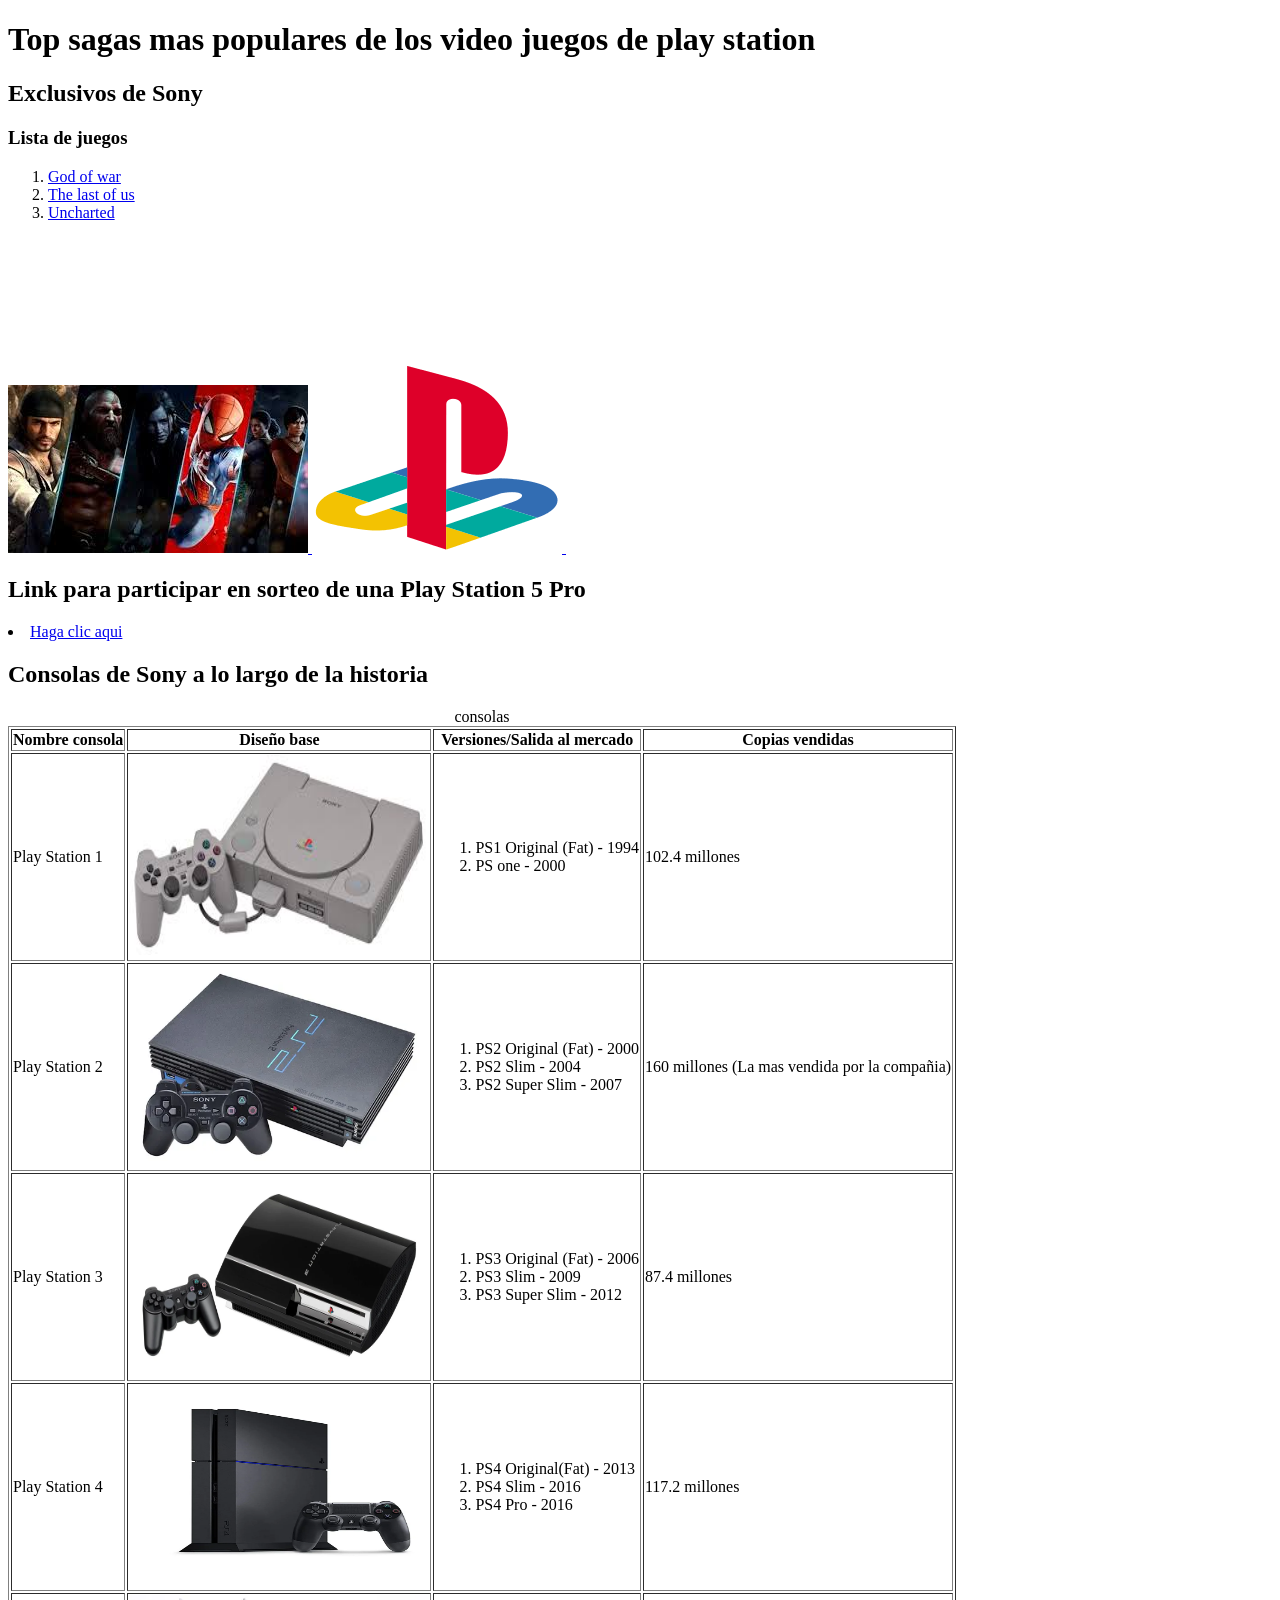
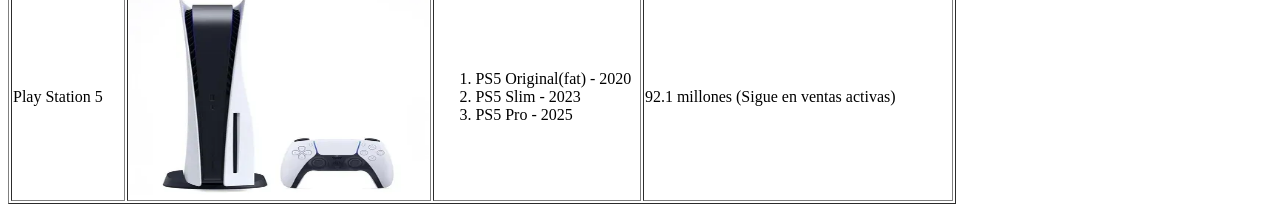
==== index.html @ 4f153122 "primer version - playstation" ====
<!DOCTYPE html>
<html lang="en">

<head>
    <meta charset="UTF-8">
    <meta name="viewport" content="width=device-width, initial-scale=10">
    <title>primer clase</title>
</head>

<body>


    <h1>Top sagas mas populares de los video juegos de play station</h1>

    <h2>Exclusivos de Sony</h2>

    <h3>Lista de juegos</h3>

    <nav>

        <ol>
            <li><a href="godofwar.html">God of war</a></li>
            <li><a href="thelastofus.html">The last of us</a></li>
            <li><a href="uncharted.html">Uncharted</a></li>

        </ol>

    </nav>
    <a href="https://www.playstation.com/es-co/ps5/games/">
        <img src="imagenes/images (2).jpeg">
        <img src="imagenes/images.png">
    </a>
    <iframe width="560" height="315" src="https://www.youtube.com/embed/kVbhtg-lQFU?si=friSl7EiRkrlYuns"
        title="YouTube video player" frameborder="0"
        allow="accelerometer; autoplay; clipboard-write; encrypted-media; gyroscope; picture-in-picture; web-share"
        referrerpolicy="strict-origin-when-cross-origin" allowfullscreen></iframe>

        <h2>Link para participar en sorteo de una Play Station 5 Pro</h2>
        <nav>
        
            <li><a href="sorteops.html">Haga clic aqui</a></li>

        </nav>

    <h2>Consolas de Sony a lo largo de la historia</h2>
    <table border>
    

        <caption>consolas</caption>
        <thead>
            <th>Nombre consola</th>
            <th>Diseño base</th>
            <th>Versiones/Salida al mercado</th>
            <th>Copias vendidas</th>
        </thead>
        <tbody>
            <tr>
                <td>Play Station 1</td>
                <td><img src="imagenes/play 1 imagen.jpeg" width="300" height="200" alt=""></td>
                <td>
                    <ol>
                        <li>PS1 Original (Fat) - 1994</li>
                        <li>PS one - 2000</li>

                    </ol>
                </td>
                <td>102.4 millones</td>
                

            </tr>
            <tr>
                <td>Play Station 2</td>
                <td><img src="imagenes/play station 2 imagen.webp" width="300" height="200" alt=""></td>
                <td>
                    <ol>
                        
                        <li>PS2 Original (Fat) - 2000</li>
                        <li>PS2 Slim - 2004</li>
                        <li>PS2 Super Slim - 2007</li>

                    </ol>
                </td>
                <td>160 millones (La mas vendida por la compañia)</td>
            </tr>
            <tr>
                <td>Play Station 3</td>
                <td><img src="imagenes/play station 3 imagen.webp" width="300" height="200" alt=""></td>
                <td>
                    <ol>
                        <li>PS3 Original (Fat) - 2006</li>
                        <li>PS3 Slim - 2009</li>
                        <li>PS3 Super Slim - 2012</li>

                    </ol>
                </td>
                <td>87.4 millones</td>
            </tr>
            <tr>
                <td>Play Station 4</td>
                <td><img src="imagenes/play station 4 imagen.webp" width="300" height="200" alt=""></td>
                <td>
                    <ol>
                        <li>PS4 Original(Fat) - 2013</li>
                        <li>PS4 Slim - 2016</li>
                        <li>PS4 Pro - 2016</li>

                    </ol>
                </td>
                <td>117.2 millones</td>
            </tr>
            <tr>
                <td>Play Station 5</td>
                <td><img src="imagenes/play station 5 imagen.webp" width="300" height="200" alt=""></td>
                <td>
                    <ol>
                        <li>PS5 Original(fat) - 2020</li>
                        <li>PS5 Slim - 2023</li>
                        <li>PS5 Pro - 2025</li>

                    </ol>
                </td>
                <td>92.1 millones (Sigue en ventas activas)</td>
            </tr>
        </tbody>



    </table>
</body>

</html>
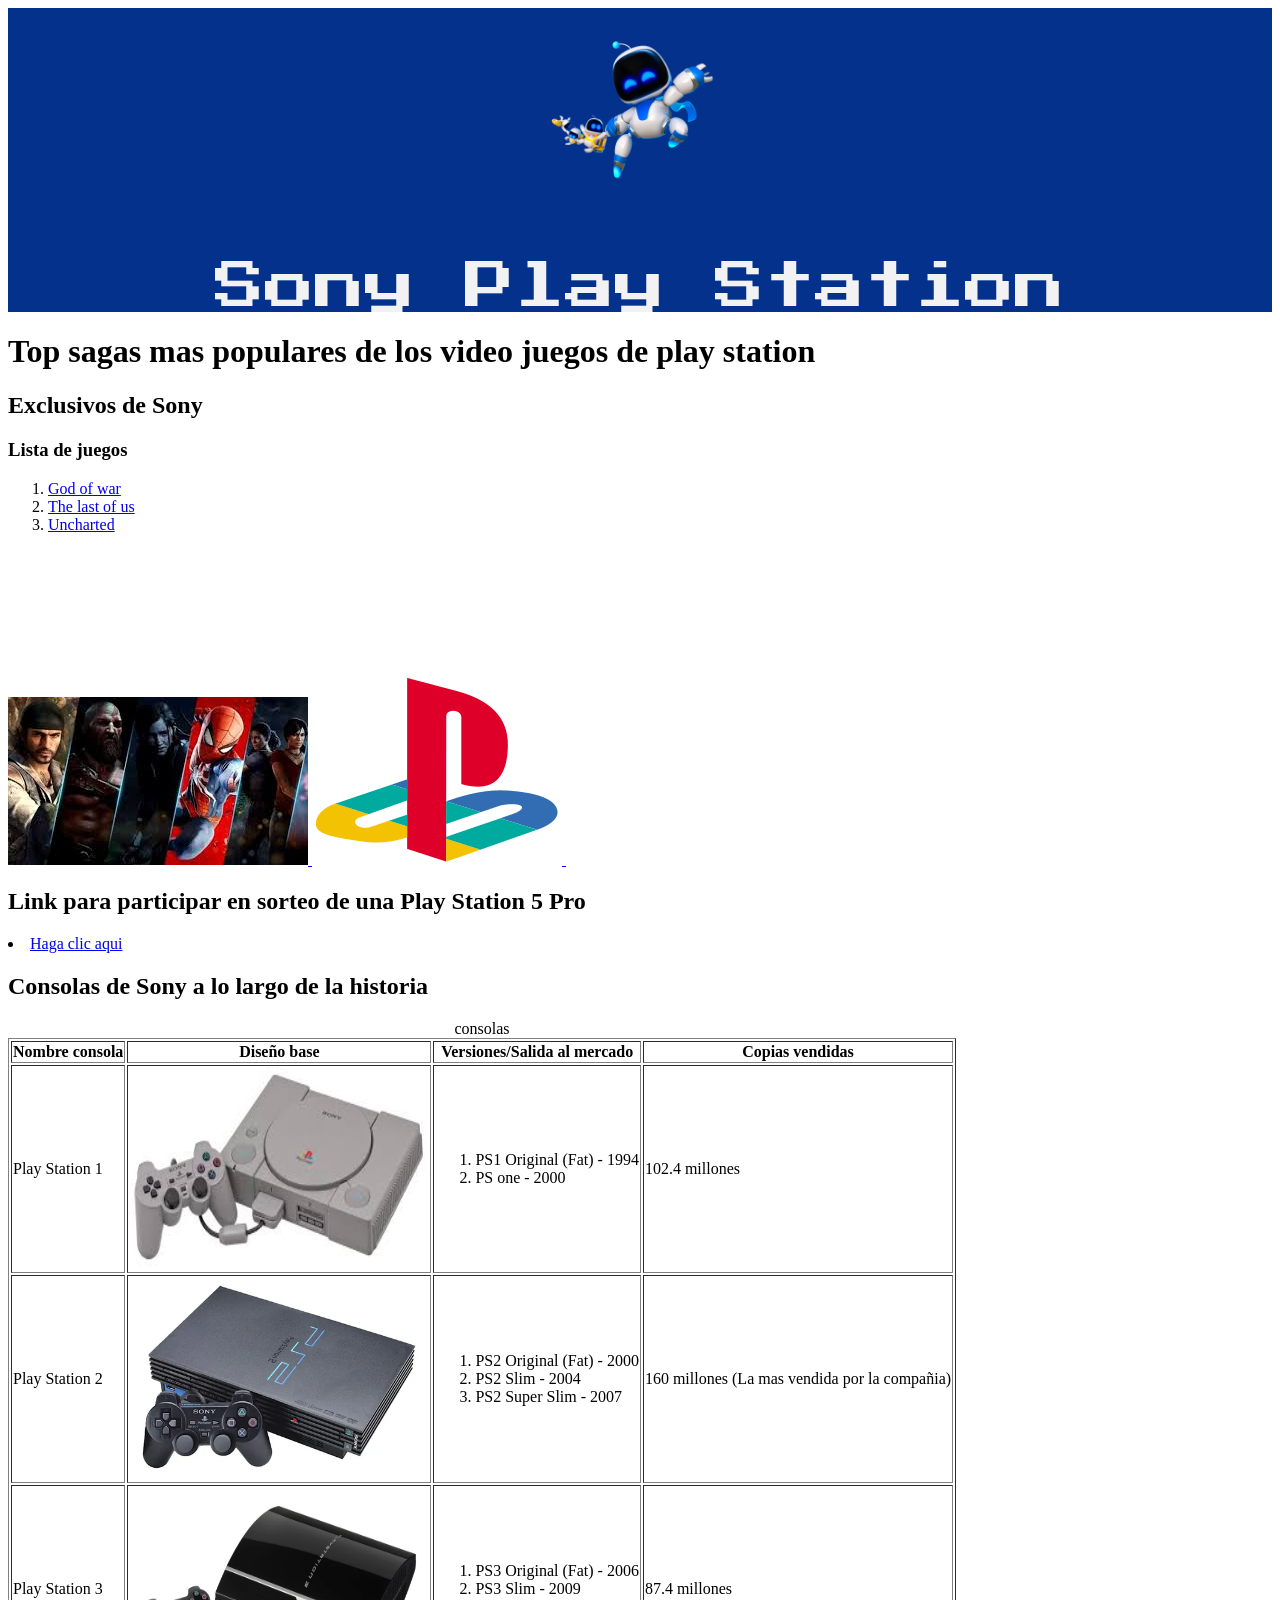
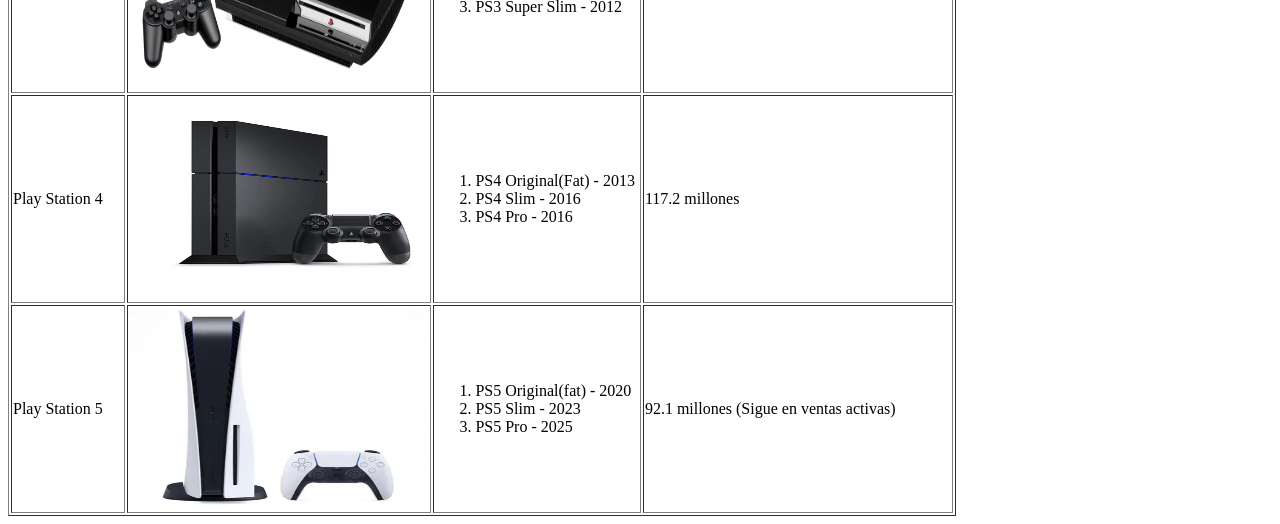
==== commit e3026cfe: "estilo centrado logo" ====
--- a/index.html
+++ b/index.html
@@ -4,11 +4,27 @@
 <head>
     <meta charset="UTF-8">
     <meta name="viewport" content="width=device-width, initial-scale=10">
+    <link rel="stylesheet" href="estilosDark.css">
+    <link rel="preconnect" href="https://fonts.googleapis.com">
+    <link rel="preconnect" href="https://fonts.gstatic.com" crossorigin>
+    <link href="https://fonts.googleapis.com/css2?family=Press+Start+2P&display=swap" rel="stylesheet">
     <title>primer clase</title>
 </head>
 
 <body>
+<section id="cabeza">
 
+        <div id="cajaLogo">
+            <center>
+            <img src="imagenes/Astro_Bot_PS5_render_character.webp" id="fotologo">
+            </center>
+        </div>
+
+        <div id="textoLogo" class="press-start-2p-regular">
+           Sony Play Station
+        </div>
+
+    </section>
 
     <h1>Top sagas mas populares de los video juegos de play station</h1>
 
--- a/estilosDark.css
+++ b/estilosDark.css
@@ -0,0 +1,23 @@
+#fotologo 
+{
+    width: 250px;
+    height: 250px;
+}
+#cajaLogo
+{
+    width: 100%;
+    background-color:#03318C;
+}
+#textoLogo
+{
+    text-align: center;
+    background-color: #03318C;
+    color:#F2F2F2;
+    font-size: 50px;
+}
+.press-start-2p-regular {
+  font-family: "Press Start 2P", system-ui;
+  font-weight: 400;
+  font-style: normal;
+}
+
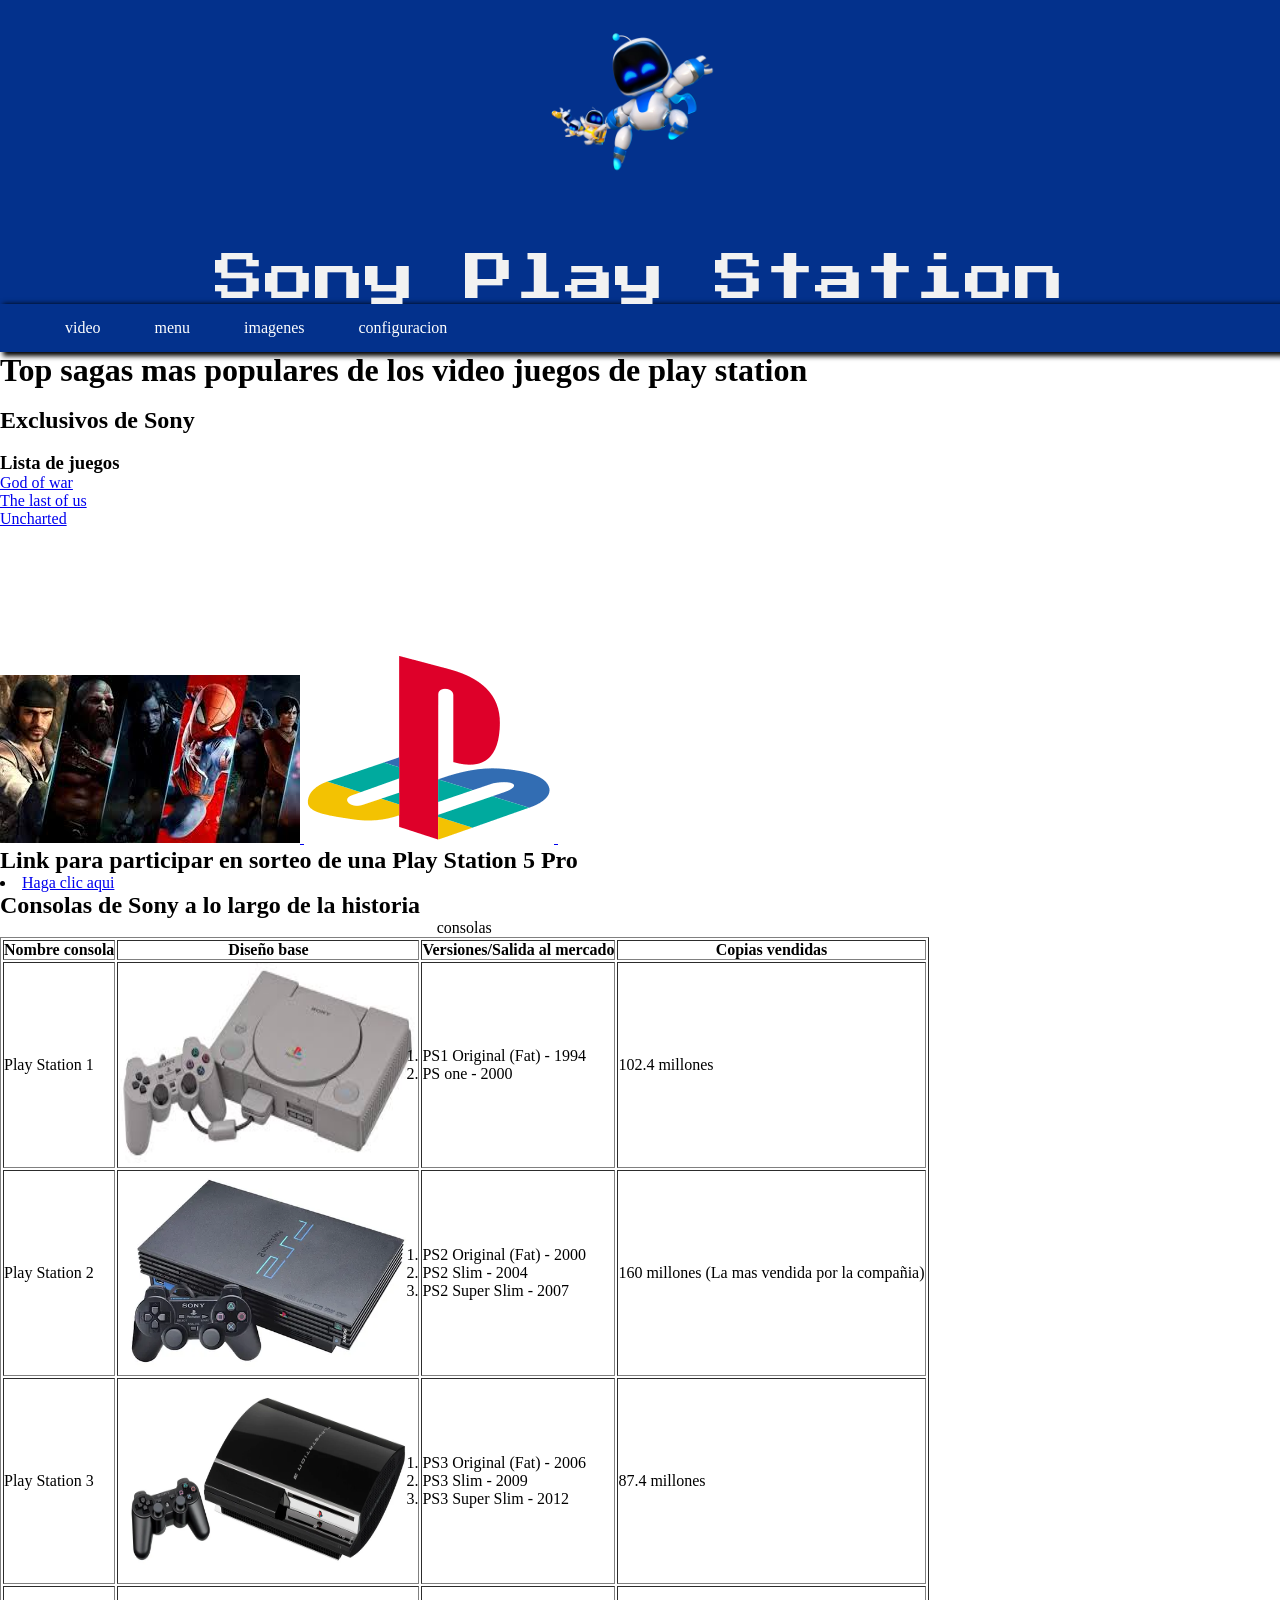
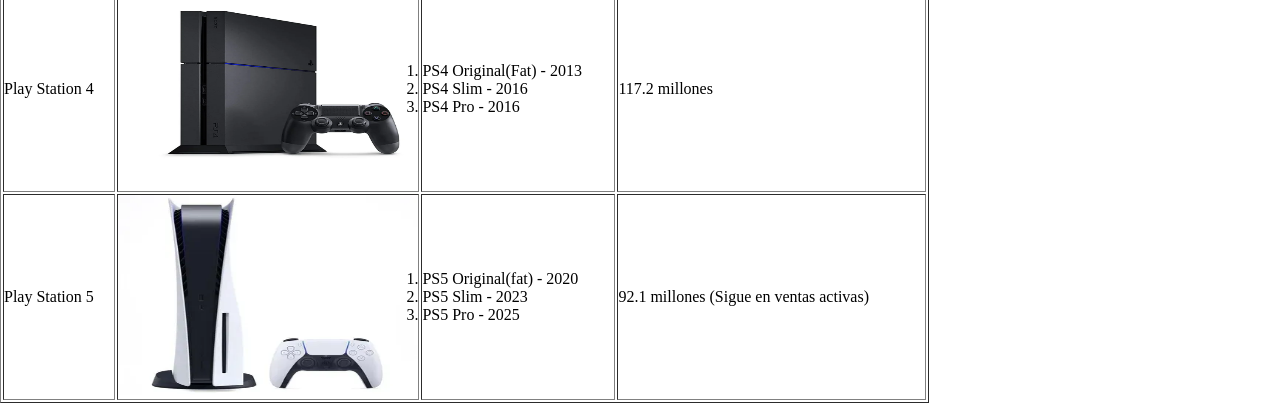
==== commit 9b80c95a: "menu principal NAV" ====
--- a/index.html
+++ b/index.html
@@ -5,6 +5,7 @@
     <meta charset="UTF-8">
     <meta name="viewport" content="width=device-width, initial-scale=10">
     <link rel="stylesheet" href="estilosDark.css">
+    <link rel="stylesheet" href="estilospropios.css">
     <link rel="preconnect" href="https://fonts.googleapis.com">
     <link rel="preconnect" href="https://fonts.gstatic.com" crossorigin>
     <link href="https://fonts.googleapis.com/css2?family=Press+Start+2P&display=swap" rel="stylesheet">
@@ -12,35 +13,42 @@
 </head>
 
 <body>
-<section id="cabeza">
+    <section id="cabeza">
 
         <div id="cajaLogo">
             <center>
-            <img src="imagenes/Astro_Bot_PS5_render_character.webp" id="fotologo">
+                <img src="imagenes/Astro_Bot_PS5_render_character.webp" id="fotologo">
             </center>
         </div>
 
         <div id="textoLogo" class="press-start-2p-regular">
-           Sony Play Station
+            Sony Play Station
         </div>
 
     </section>
+    <nav id="menu">
+        <ul>
+            <li><a href=>video</a></li>
+            <li><a href=>menu</a></li>
+            <li><a href=>imagenes</a></li>
+            <li><a href=>configuracion</a></li>
+        </ul>
+    </nav>
 
     <h1>Top sagas mas populares de los video juegos de play station</h1>
-
+<br>
     <h2>Exclusivos de Sony</h2>
-
+<br>
     <h3>Lista de juegos</h3>
 
     <nav>
-
         <ol>
-            <li><a href="godofwar.html">God of war</a></li>
-            <li><a href="thelastofus.html">The last of us</a></li>
-            <li><a href="uncharted.html">Uncharted</a></li>
-
+            <ul>
+                <li><a href="godofwar.html">God of war</a></li>
+                <li><a href="thelastofus.html">The last of us</a></li>
+                <li><a href="uncharted.html">Uncharted</a></li>
+            </ul>
         </ol>
-
     </nav>
     <a href="https://www.playstation.com/es-co/ps5/games/">
         <img src="imagenes/images (2).jpeg">
@@ -51,16 +59,16 @@
         allow="accelerometer; autoplay; clipboard-write; encrypted-media; gyroscope; picture-in-picture; web-share"
         referrerpolicy="strict-origin-when-cross-origin" allowfullscreen></iframe>
 
-        <h2>Link para participar en sorteo de una Play Station 5 Pro</h2>
-        <nav>
-        
-            <li><a href="sorteops.html">Haga clic aqui</a></li>
+    <h2>Link para participar en sorteo de una Play Station 5 Pro</h2>
+    <nav>
 
-        </nav>
+        <li><a href="sorteops.html">Haga clic aqui</a></li>
+
+    </nav>
 
     <h2>Consolas de Sony a lo largo de la historia</h2>
     <table border>
-    
+
 
         <caption>consolas</caption>
         <thead>
@@ -81,7 +89,7 @@
                     </ol>
                 </td>
                 <td>102.4 millones</td>
-                
+
 
             </tr>
             <tr>
@@ -89,7 +97,7 @@
                 <td><img src="imagenes/play station 2 imagen.webp" width="300" height="200" alt=""></td>
                 <td>
                     <ol>
-                        
+
                         <li>PS2 Original (Fat) - 2000</li>
                         <li>PS2 Slim - 2004</li>
                         <li>PS2 Super Slim - 2007</li>
--- a/estilosDark.css
+++ b/estilosDark.css
@@ -1,3 +1,7 @@
+*{
+    padding: 0;
+    margin: 0;
+}
 #fotologo 
 {
     width: 250px;
--- a/estilospropios.css
+++ b/estilospropios.css
@@ -0,0 +1,17 @@
+#menu
+{
+    background-color: #03318C;
+    padding: 15px;
+    box-shadow: 5px 2px 5px 2px black;
+}
+#menu li
+{
+    list-style: none;
+    display: inline-block;
+    font: bold 20px;
+    padding-left: 50px;
+}
+#menu a{
+    text-decoration: none;
+    color:white
+}
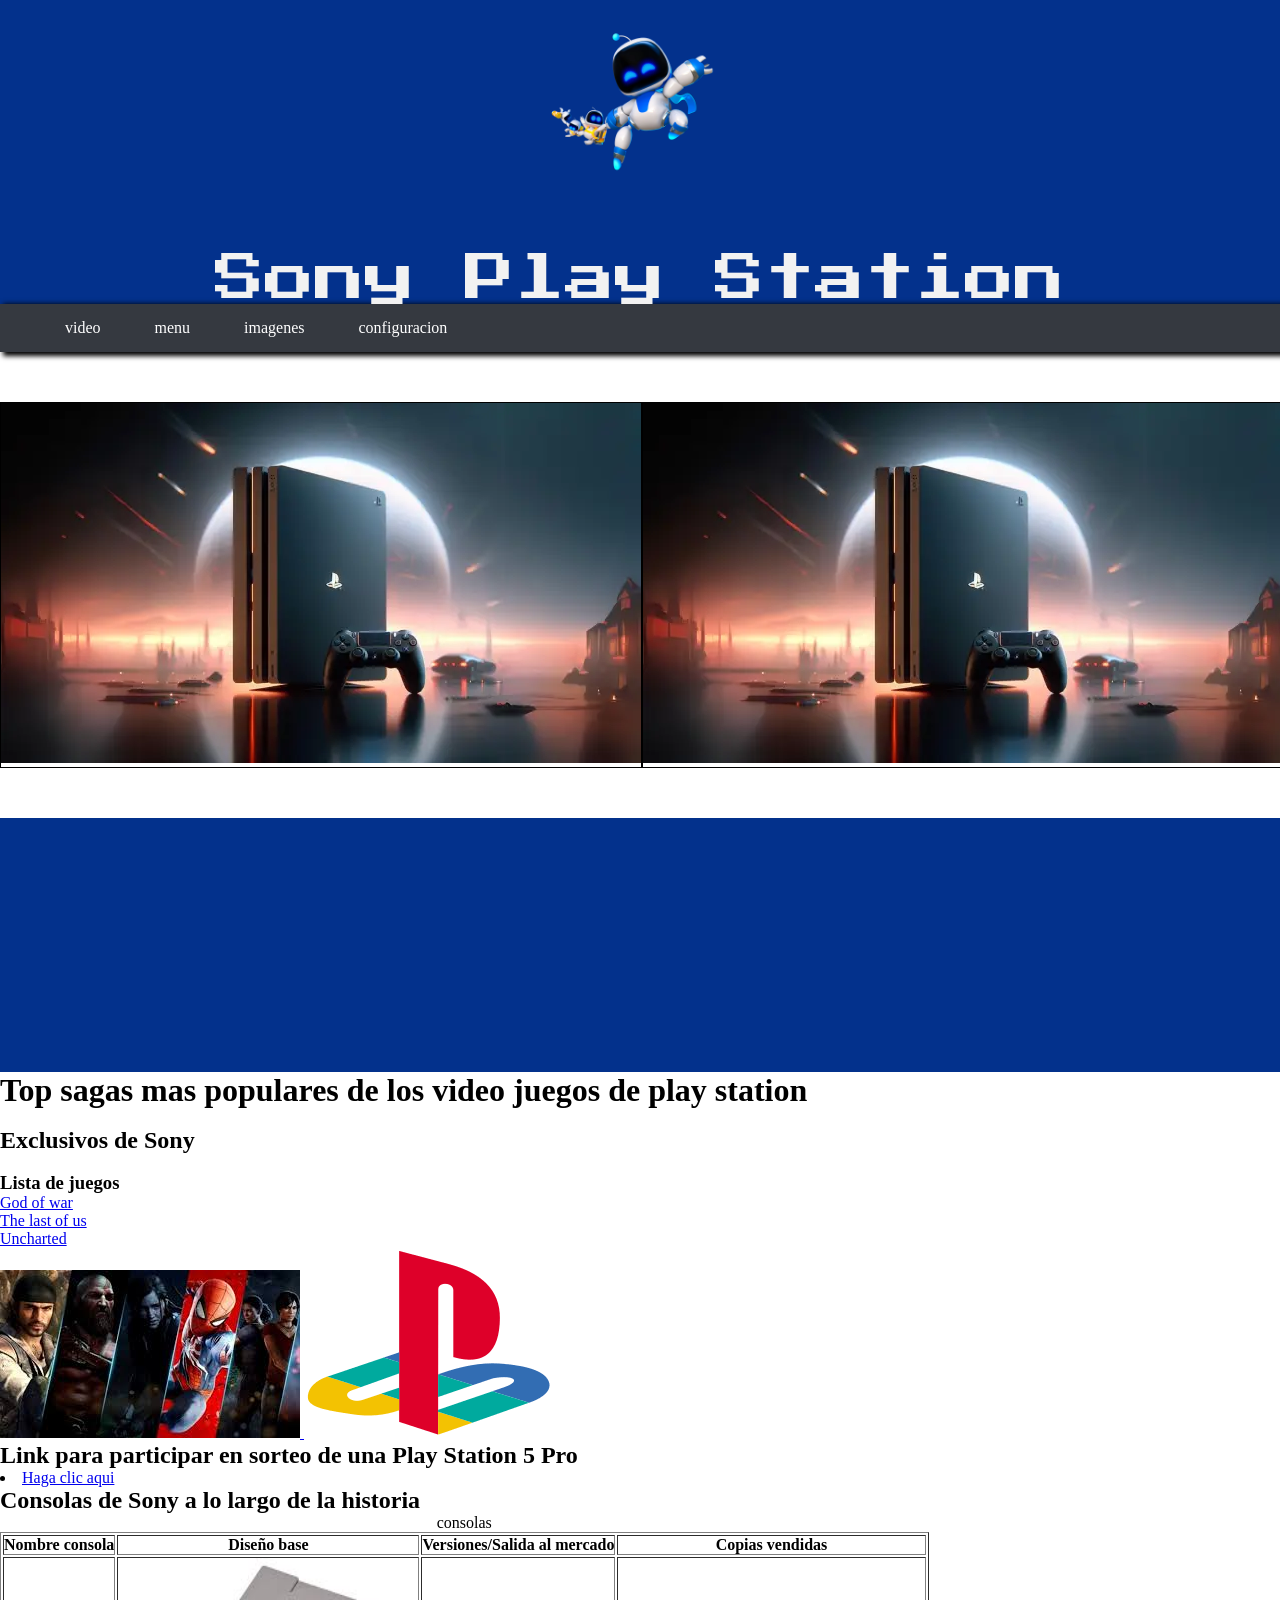
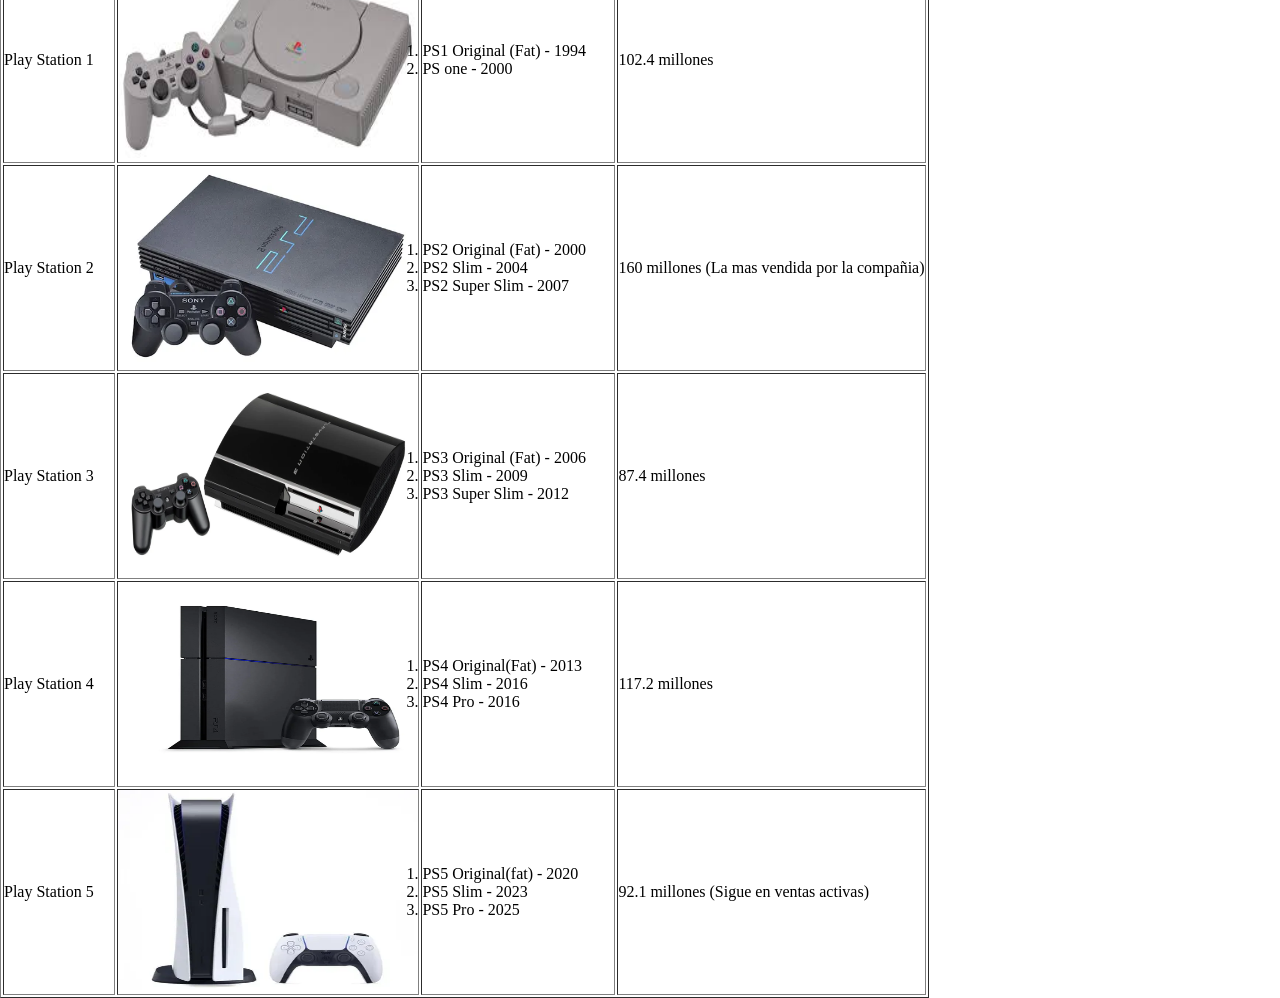
==== commit 281dbf2c: "clase 4 de mayo" ====
--- a/index.html
+++ b/index.html
@@ -13,7 +13,7 @@
 </head>
 
 <body>
-    <section id="cabeza">
+    <section id="header">
 
         <div id="cajaLogo">
             <center>
@@ -25,20 +25,58 @@
             Sony Play Station
         </div>
 
-    </section>
-    <nav id="menu">
-        <ul>
+    
+        <nav id="menu">
+            <ul>
             <li><a href=>video</a></li>
             <li><a href=>menu</a></li>
             <li><a href=>imagenes</a></li>
             <li><a href=>configuracion</a></li>
-        </ul>
-    </nav>
+            </ul>
+        </nav>
+    </section>
 
+    <section id="main">
+
+        <div id="servicios">
+            <div id="image1-serv">
+
+                <img src="imagenes/ps4-pro-frente.webp" alt="">
+
+            </div>
+        
+        
+            <div id="image2-serv">
+
+                <img src="imagenes/ps4-pro-frente.webp" alt="">
+
+            </div>
+
+
+            <div id="image3-serv">
+
+                <img src="imagenes/ps4-pro-frente.webp" alt="">
+
+            </div>
+        </div>
+        <div id="contenidoPpal">
+
+            <div id=video>
+
+                <video src="video/PlayStation 5 Pro Console - Reveal Trailer.mp4"></video>
+
+            </div>
+            <div id="texto">
+
+            </div>
+
+        </div>
+
+    </section>
     <h1>Top sagas mas populares de los video juegos de play station</h1>
-<br>
+    <br>
     <h2>Exclusivos de Sony</h2>
-<br>
+    <br>
     <h3>Lista de juegos</h3>
 
     <nav>
@@ -54,10 +92,7 @@
         <img src="imagenes/images (2).jpeg">
         <img src="imagenes/images.png">
     </a>
-    <iframe width="560" height="315" src="https://www.youtube.com/embed/kVbhtg-lQFU?si=friSl7EiRkrlYuns"
-        title="YouTube video player" frameborder="0"
-        allow="accelerometer; autoplay; clipboard-write; encrypted-media; gyroscope; picture-in-picture; web-share"
-        referrerpolicy="strict-origin-when-cross-origin" allowfullscreen></iframe>
+    
 
     <h2>Link para participar en sorteo de una Play Station 5 Pro</h2>
     <nav>
--- a/estilospropios.css
+++ b/estilospropios.css
@@ -1,6 +1,6 @@
 #menu
 {
-    background-color: #03318C;
+    background-color: #353940;
     padding: 15px;
     box-shadow: 5px 2px 5px 2px black;
 }
@@ -14,4 +14,48 @@
 #menu a{
     text-decoration: none;
     color:white
+}
+#servicios
+{
+    margin-top: 50px;
+    display: flex;
+    justify-content: space-evenly;
+}
+
+#image1-serv
+{
+    border: 1px solid black;
+}
+#image2-serv
+{
+    border: 1px solid black;
+}#image3-serv
+{
+    border: 1px solid black;
+}
+.imgServ{
+    width: 100%;
+}
+#contenidoPpal
+{
+    display: flex;
+}
+#contenidoPpal
+{
+    display: flex;
+    justify-content: space-evenly;
+    margin-top: 50px;
+    background-color: #03318C;
+    padding: 50px;
+}
+#cajvideo{
+    width: 40%;
+}
+#textoPpal
+{
+    width: 40%;
+}
+#video{
+    width: 100%;
+    border-radius: 5px;
 }
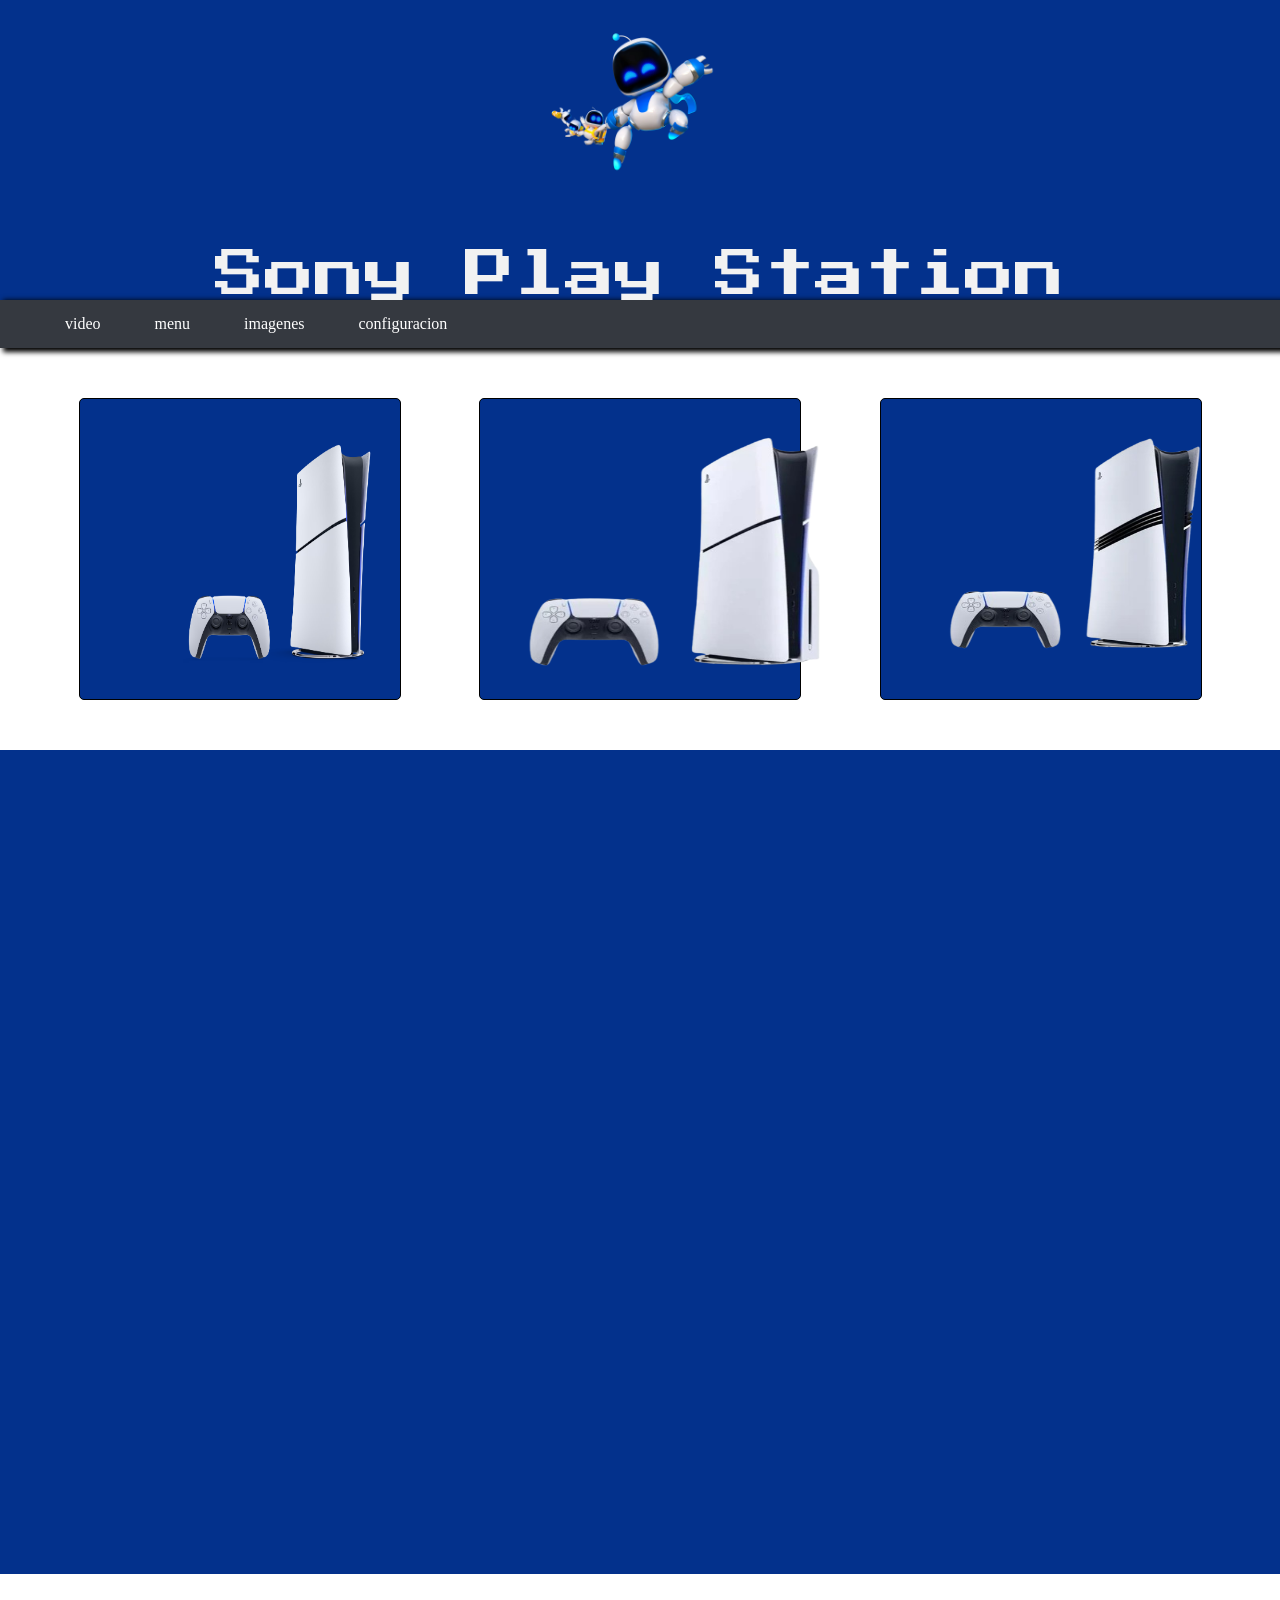
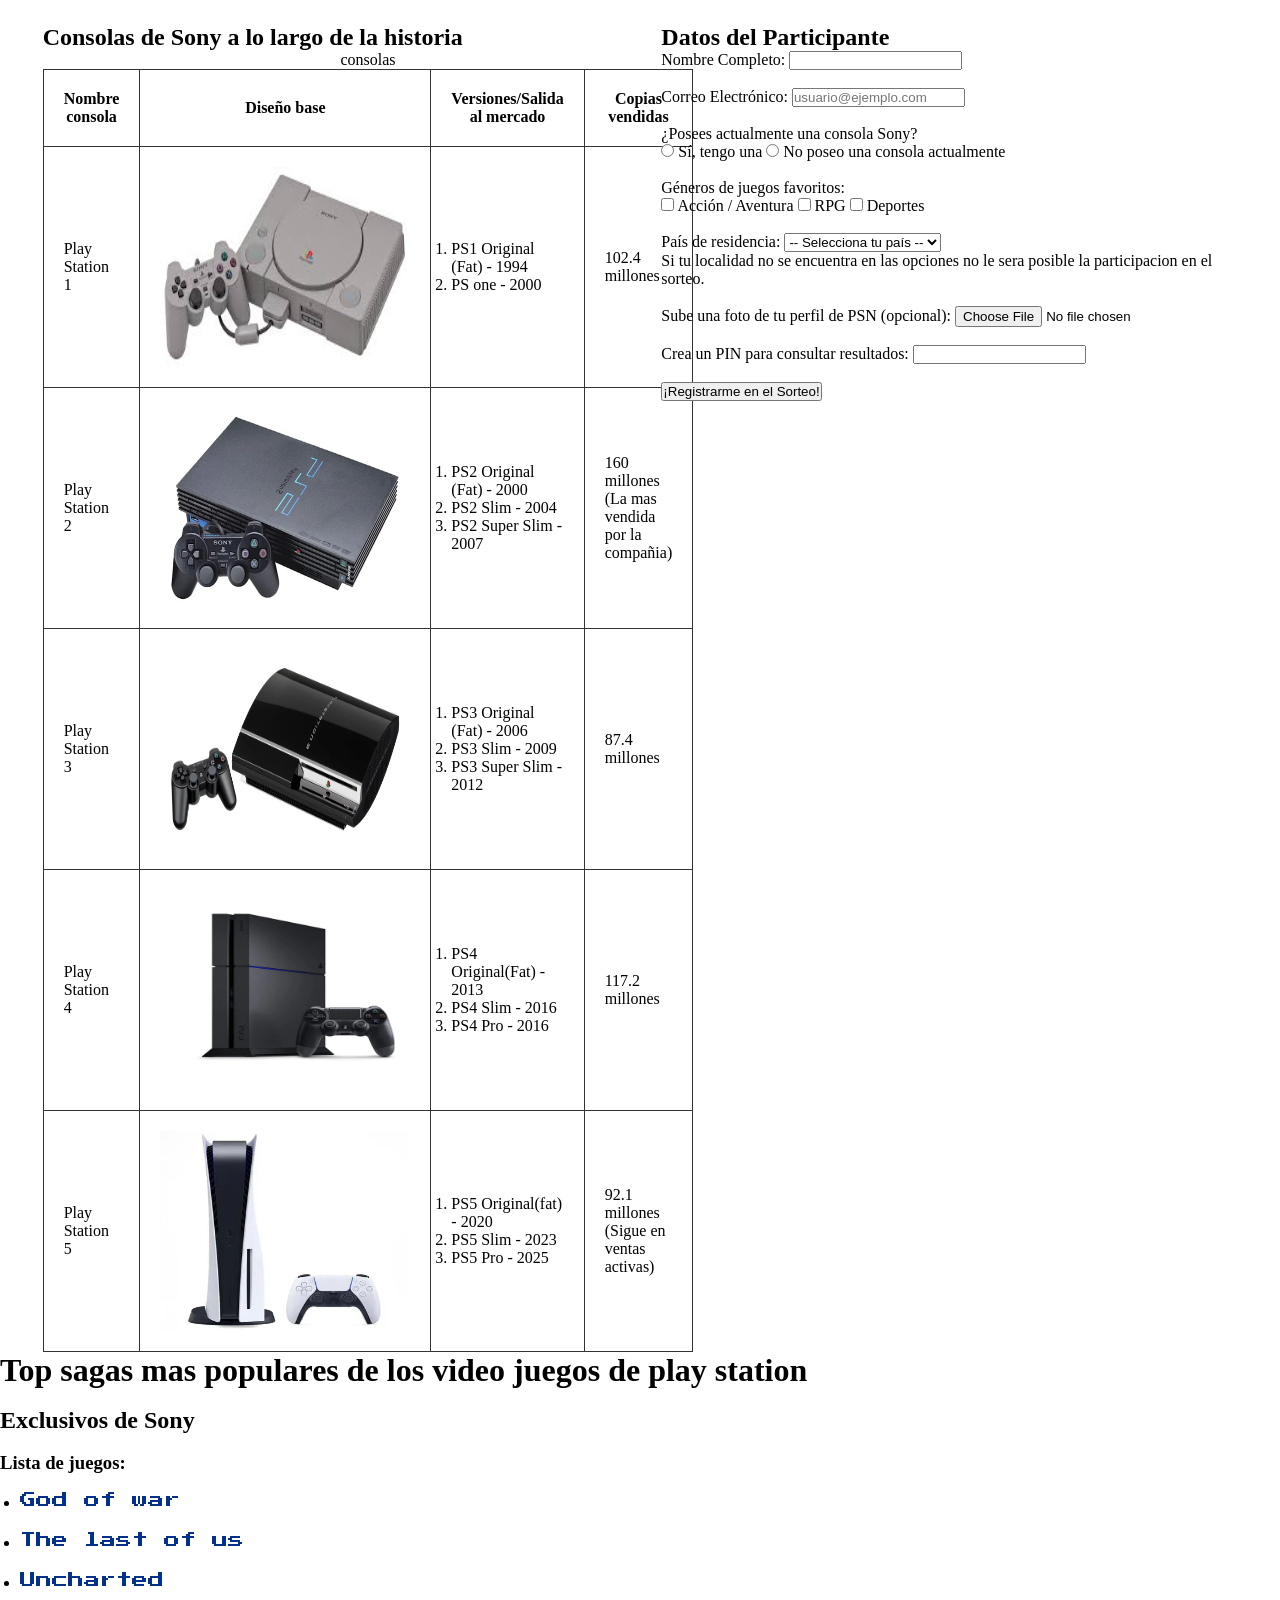
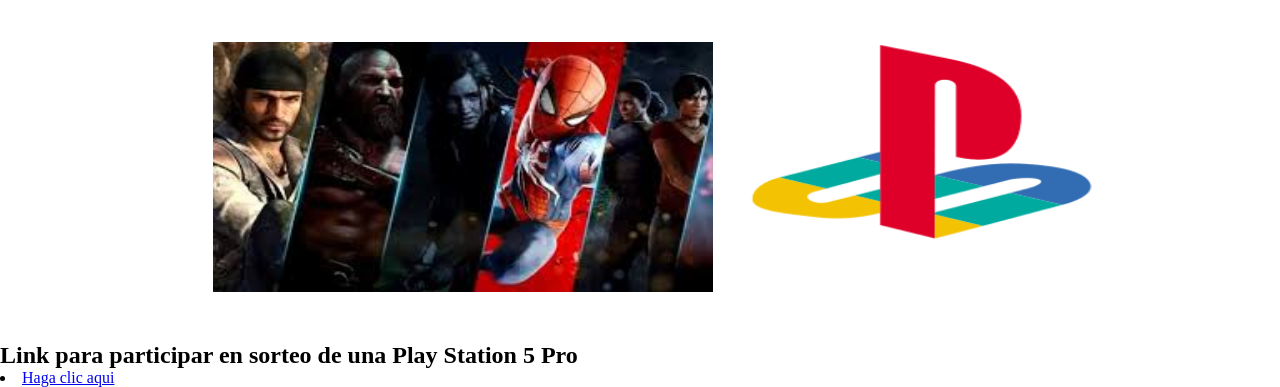
==== commit ee3d9802: "avance proyecto individual" ====
--- a/index.html
+++ b/index.html
@@ -25,13 +25,13 @@
             Sony Play Station
         </div>
 
-    
+
         <nav id="menu">
             <ul>
-            <li><a href=>video</a></li>
-            <li><a href=>menu</a></li>
-            <li><a href=>imagenes</a></li>
-            <li><a href=>configuracion</a></li>
+                <li><a href=>video</a></li>
+                <li><a href=>menu</a></li>
+                <li><a href=>imagenes</a></li>
+                <li><a href=>configuracion</a></li>
             </ul>
         </nav>
     </section>
@@ -41,58 +41,227 @@
         <div id="servicios">
             <div id="image1-serv">
 
-                <img src="imagenes/ps4-pro-frente.webp" alt="">
-
-            </div>
-        
-        
+                <img src="imagenes/ps5SlimDigital.avif" width="400" height="300" alt="">
+
+            </div>
+
+
             <div id="image2-serv">
 
-                <img src="imagenes/ps4-pro-frente.webp" alt="">
+                <img src="imagenes/ps5SlimDisco-removebg-preview.png" width="400" height="300" alt="">
 
             </div>
 
 
             <div id="image3-serv">
 
-                <img src="imagenes/ps4-pro-frente.webp" alt="">
+                <img src="imagenes/Ps5Pro-removebg-preview.png" width="400" height="300" alt="">
 
             </div>
         </div>
         <div id="contenidoPpal">
 
-            <div id=video>
-
-                <video src="video/PlayStation 5 Pro Console - Reveal Trailer.mp4"></video>
-
-            </div>
-            <div id="texto">
-
-            </div>
-
-        </div>
+            <div id=cajvideo>
+
+                <video src="video/YTDown_YouTube_PlayStation-5-Pro-Console-Reveal-Trailer_Media_6HaRMiTfvks_001_1080p.mp4"  width="1280" height="720"></video>
+
+            </div>
+            <div id="textoPpal">
+
+            </div>
+
+        </div>
+        <div id="registro">
+
+            <div id="tabla">
+                <h2>Consolas de Sony a lo largo de la historia</h2>
+                <table border>
+
+                    <style>
+                        table {
+                            border-collapse: collapse;
+                            width: 100%;
+                        }
+
+                        th,
+                        td {
+                            border: 1px solid #333;
+                            padding: 20px;
+                            vertical-align: middle;
+                        }
+
+                        img {
+                            display: block;
+                        }
+                    </style>
+                    <caption>consolas</caption>
+                    <thead>
+                        <th>Nombre consola</th>
+                        <th>Diseño base</th>
+                        <th>Versiones/Salida al mercado</th>
+                        <th>Copias vendidas</th>
+                    </thead>
+                    <tbody>
+                        <tr>
+                            <td>Play Station 1</td>
+                            <td><img src="imagenes/play 1 imagen.jpeg" width="250" height="200" alt=""></td>
+                            <td>
+                                <ol>
+                                    <li>PS1 Original (Fat) - 1994</li>
+                                    <li>PS one - 2000</li>
+                                </ol>
+                            </td>
+                            <td>102.4 millones</td>
+
+
+                        </tr>
+                        <tr>
+                            <td>Play Station 2</td>
+                            <td><img src="imagenes/play station 2 imagen.webp" width="250" height="200" alt=""></td>
+                            <td>
+                                <ol>
+
+                                    <li>PS2 Original (Fat) - 2000</li>
+                                    <li>PS2 Slim - 2004</li>
+                                    <li>PS2 Super Slim - 2007</li>
+
+                                </ol>
+
+                            </td>
+                            <td>160 millones (La mas vendida por la compañia)</td>
+                        </tr>
+                        <tr>
+                            <td>Play Station 3</td>
+                            <td><img src="imagenes/play station 3 imagen.webp" width="250" height="200" alt=""></td>
+                            <td>
+                                <ol>
+                                    <li>PS3 Original (Fat) - 2006</li>
+                                    <li>PS3 Slim - 2009</li>
+                                    <li>PS3 Super Slim - 2012</li>
+                                </ol>
+                            </td>
+                            <td>87.4 millones</td>
+                        </tr>
+                        <tr>
+                            <td>Play Station 4</td>
+                            <td><img src="imagenes/play station 4 imagen.webp" width="250" height="200" alt=""></td>
+                            <td>
+                                <ol>
+                                    <li>PS4 Original(Fat) - 2013</li>
+                                    <li>PS4 Slim - 2016</li>
+                                    <li>PS4 Pro - 2016</li>
+                                </ol>
+                            </td>
+                            <td>117.2 millones</td>
+                        </tr>
+                        <tr>
+                            <td>Play Station 5</td>
+                            <td><img src="imagenes/play station 5 imagen.webp" width="250" height="200" alt=""></td>
+                            <td>
+                                <ol>
+                                    <li>PS5 Original(fat) - 2020</li>
+                                    <li>PS5 Slim - 2023</li>
+                                    <li>PS5 Pro - 2025</li>
+                                </ol>
+                            </td>
+                            <td>92.1 millones (Sigue en ventas activas)</td>
+                        </tr>
+                    </tbody>
+                </table>
+            </div>
+            <div id="formulario">
+                <section>
+                    <form action="">
+                        <h2>Datos del Participante</h2>
+
+                        <label for="nomParticipante">Nombre Completo:</label>
+                        <input type="text" name="nomParticipante" id="nomParticipante" required>
+
+                        <br><br>
+
+                        <label for="correo">Correo Electrónico:</label>
+                        <input type="email" name="correoUsuario" id="correo" placeholder="usuario@ejemplo.com" required>
+
+                        <br><br>
+
+                        <label>¿Posees actualmente una consola Sony?</label><br>
+                        <input type="radio" name="tieneConsola" id="si" value="si">
+                        <label for="si">Sí, tengo una</label>
+                        <input type="radio" name="tieneConsola" id="no" value="no">
+                        <label for="no">No poseo una consola actualmente</label>
+
+                        <br><br>
+
+                        <label>Géneros de juegos favoritos:</label><br>
+                        <input type="checkbox" name="genero" id="accion" value="accion">
+                        <label for="accion">Acción / Aventura</label>
+                        <input type="checkbox" name="genero" id="rpg" value="rpg">
+                        <label for="rpg">RPG</label>
+                        <input type="checkbox" name="genero" id="deportes" value="deportes">
+                        <label for="deportes">Deportes</label>
+
+                        <br><br>
+
+                        <label for="pais">País de residencia:</label>
+                        <select name="paisUsuario" id="pais">
+                            <option value="">-- Selecciona tu país --</option>
+                            <option value="CO">Colombia</option>
+                            <option value="CH">Chile</option>
+                            <option value="PE">Perú</option>
+                            <option value="BR">Brasil</option>
+                            <option value="AR">Argentina</option>
+
+                        </select>
+                        <p>Si tu localidad no se encuentra en las opciones no le sera posible la participacion en el
+                            sorteo.</p>
+                        <br>
+
+                        <label for="foto">Sube una foto de tu perfil de PSN (opcional):</label>
+                        <input type="file" name="fotoUsuario" id="foto">
+
+                        <br><br>
+
+                        <label for="pass">Crea un PIN para consultar resultados:</label>
+                        <input type="password" name="pinSorteo" id="pass" maxlength="4" required>
+
+                        <br><br>
+
+                        <input type="submit" value="¡Registrarme en el Sorteo!">
+                    </form>
+                </section>
+            </div>
+
+
+        </div>
+
 
     </section>
+
+
     <h1>Top sagas mas populares de los video juegos de play station</h1>
     <br>
     <h2>Exclusivos de Sony</h2>
     <br>
-    <h3>Lista de juegos</h3>
-
+    <h3>Lista de juegos:</h3>
+    <br>
     <nav>
-        <ol>
-            <ul>
-                <li><a href="godofwar.html">God of war</a></li>
-                <li><a href="thelastofus.html">The last of us</a></li>
-                <li><a href="uncharted.html">Uncharted</a></li>
-            </ul>
-        </ol>
+        <ul class="lista-juegos">
+            <li><a href="godofwar.html">God of war</a></li>
+            <li><a href="thelastofus.html">The last of us</a></li>
+            <li><a href="uncharted.html">Uncharted</a></li>
+        </ul>
     </nav>
     <a href="https://www.playstation.com/es-co/ps5/games/">
-        <img src="imagenes/images (2).jpeg">
-        <img src="imagenes/images.png">
+        <div id="rutaASony">
+            <div id="image4-serv">
+                <img src="imagenes/images (2).jpeg" width="500" height="250">
+            </div>
+            <div id="image5-serv">
+                <img src="imagenes/images.png" width="350" height="200">
+            </div>
+        </div>
     </a>
-    
+
 
     <h2>Link para participar en sorteo de una Play Station 5 Pro</h2>
     <nav>
@@ -100,91 +269,22 @@
         <li><a href="sorteops.html">Haga clic aqui</a></li>
 
     </nav>
-
-    <h2>Consolas de Sony a lo largo de la historia</h2>
-    <table border>
-
-
-        <caption>consolas</caption>
-        <thead>
-            <th>Nombre consola</th>
-            <th>Diseño base</th>
-            <th>Versiones/Salida al mercado</th>
-            <th>Copias vendidas</th>
-        </thead>
-        <tbody>
-            <tr>
-                <td>Play Station 1</td>
-                <td><img src="imagenes/play 1 imagen.jpeg" width="300" height="200" alt=""></td>
-                <td>
-                    <ol>
-                        <li>PS1 Original (Fat) - 1994</li>
-                        <li>PS one - 2000</li>
-
-                    </ol>
-                </td>
-                <td>102.4 millones</td>
-
-
-            </tr>
-            <tr>
-                <td>Play Station 2</td>
-                <td><img src="imagenes/play station 2 imagen.webp" width="300" height="200" alt=""></td>
-                <td>
-                    <ol>
-
-                        <li>PS2 Original (Fat) - 2000</li>
-                        <li>PS2 Slim - 2004</li>
-                        <li>PS2 Super Slim - 2007</li>
-
-                    </ol>
-                </td>
-                <td>160 millones (La mas vendida por la compañia)</td>
-            </tr>
-            <tr>
-                <td>Play Station 3</td>
-                <td><img src="imagenes/play station 3 imagen.webp" width="300" height="200" alt=""></td>
-                <td>
-                    <ol>
-                        <li>PS3 Original (Fat) - 2006</li>
-                        <li>PS3 Slim - 2009</li>
-                        <li>PS3 Super Slim - 2012</li>
-
-                    </ol>
-                </td>
-                <td>87.4 millones</td>
-            </tr>
-            <tr>
-                <td>Play Station 4</td>
-                <td><img src="imagenes/play station 4 imagen.webp" width="300" height="200" alt=""></td>
-                <td>
-                    <ol>
-                        <li>PS4 Original(Fat) - 2013</li>
-                        <li>PS4 Slim - 2016</li>
-                        <li>PS4 Pro - 2016</li>
-
-                    </ol>
-                </td>
-                <td>117.2 millones</td>
-            </tr>
-            <tr>
-                <td>Play Station 5</td>
-                <td><img src="imagenes/play station 5 imagen.webp" width="300" height="200" alt=""></td>
-                <td>
-                    <ol>
-                        <li>PS5 Original(fat) - 2020</li>
-                        <li>PS5 Slim - 2023</li>
-                        <li>PS5 Pro - 2025</li>
-
-                    </ol>
-                </td>
-                <td>92.1 millones (Sigue en ventas activas)</td>
-            </tr>
-        </tbody>
-
-
-
-    </table>
+    <footer>
+
+        <div id="contenidoFooter">
+            <div id="cont1">
+
+
+
+            </div>
+            <div id="cont2">
+
+
+
+            </div>
+        </div>
+
+    </footer>
 </body>
 
 </html>
--- a/estilosDark.css
+++ b/estilosDark.css
@@ -24,4 +24,21 @@
   font-weight: 400;
   font-style: normal;
 }
+.lista-juegos {
+    padding: 0;
+    margin-left: 20px;
+}
 
+.lista-juegos li {
+    margin-bottom: 20px;
+}
+
+.lista-juegos a {
+    text-decoration: none;
+    color: #03318C;
+    font-family: "Press Start 2P", system-ui;
+}
+
+.lista-juegos a:hover {
+    color: #353940;
+}
--- a/estilospropios.css
+++ b/estilospropios.css
@@ -24,13 +24,25 @@
 
 #image1-serv
 {
+    width: 25%;
+    height: 300px;
+    background-color: #03318C;
+    border-radius: 5px;
     border: 1px solid black;
 }
 #image2-serv
 {
+    width: 25%;
+    height: 300px;
+    background-color: #03318C;
+    border-radius: 5px;
     border: 1px solid black;
 }#image3-serv
 {
+    width: 25%;
+    height: 300px;
+    background-color: #03318C;
+    border-radius: 5px;
     border: 1px solid black;
 }
 .imgServ{
@@ -58,4 +70,37 @@
 #video{
     width: 100%;
     border-radius: 5px;
+}
+#registro{
+    display: flex;
+    justify-content: space-evenly;
+    margin-top: 50px;
+}
+#tabla{
+    width: 45%;
+}
+#formulario{
+    width: 45%;
+}
+table
+{
+    width: 100%;
+    height: 400px;
+}
+#rutaASony{
+    margin-top: 50px;
+    display: flex;
+    justify-content: space-evenly;
+}
+#image4-serv
+{
+    width: 25%;
+    height: 300px;
+    border-radius: 5px;
+}
+#image5-serv
+{
+    width: 25%;
+    height: 300px;
+    border-radius: 5px;
 }
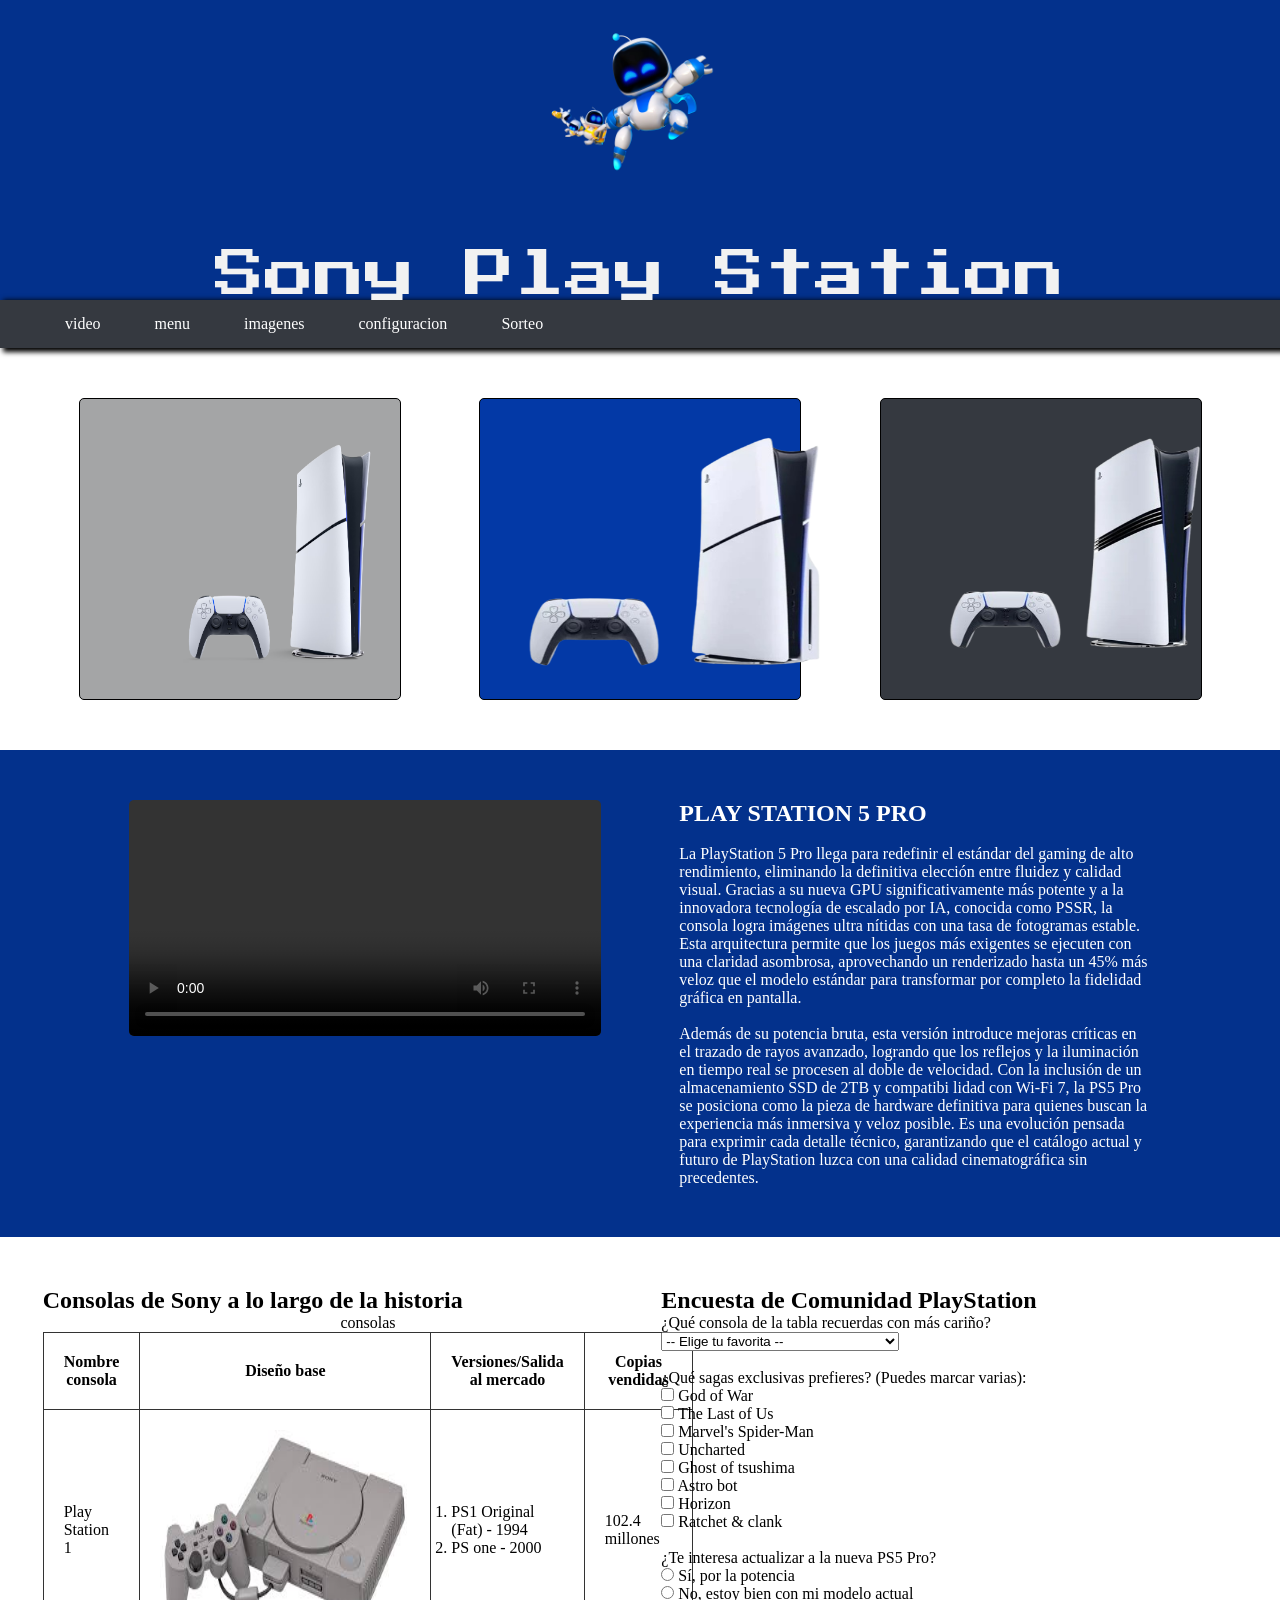
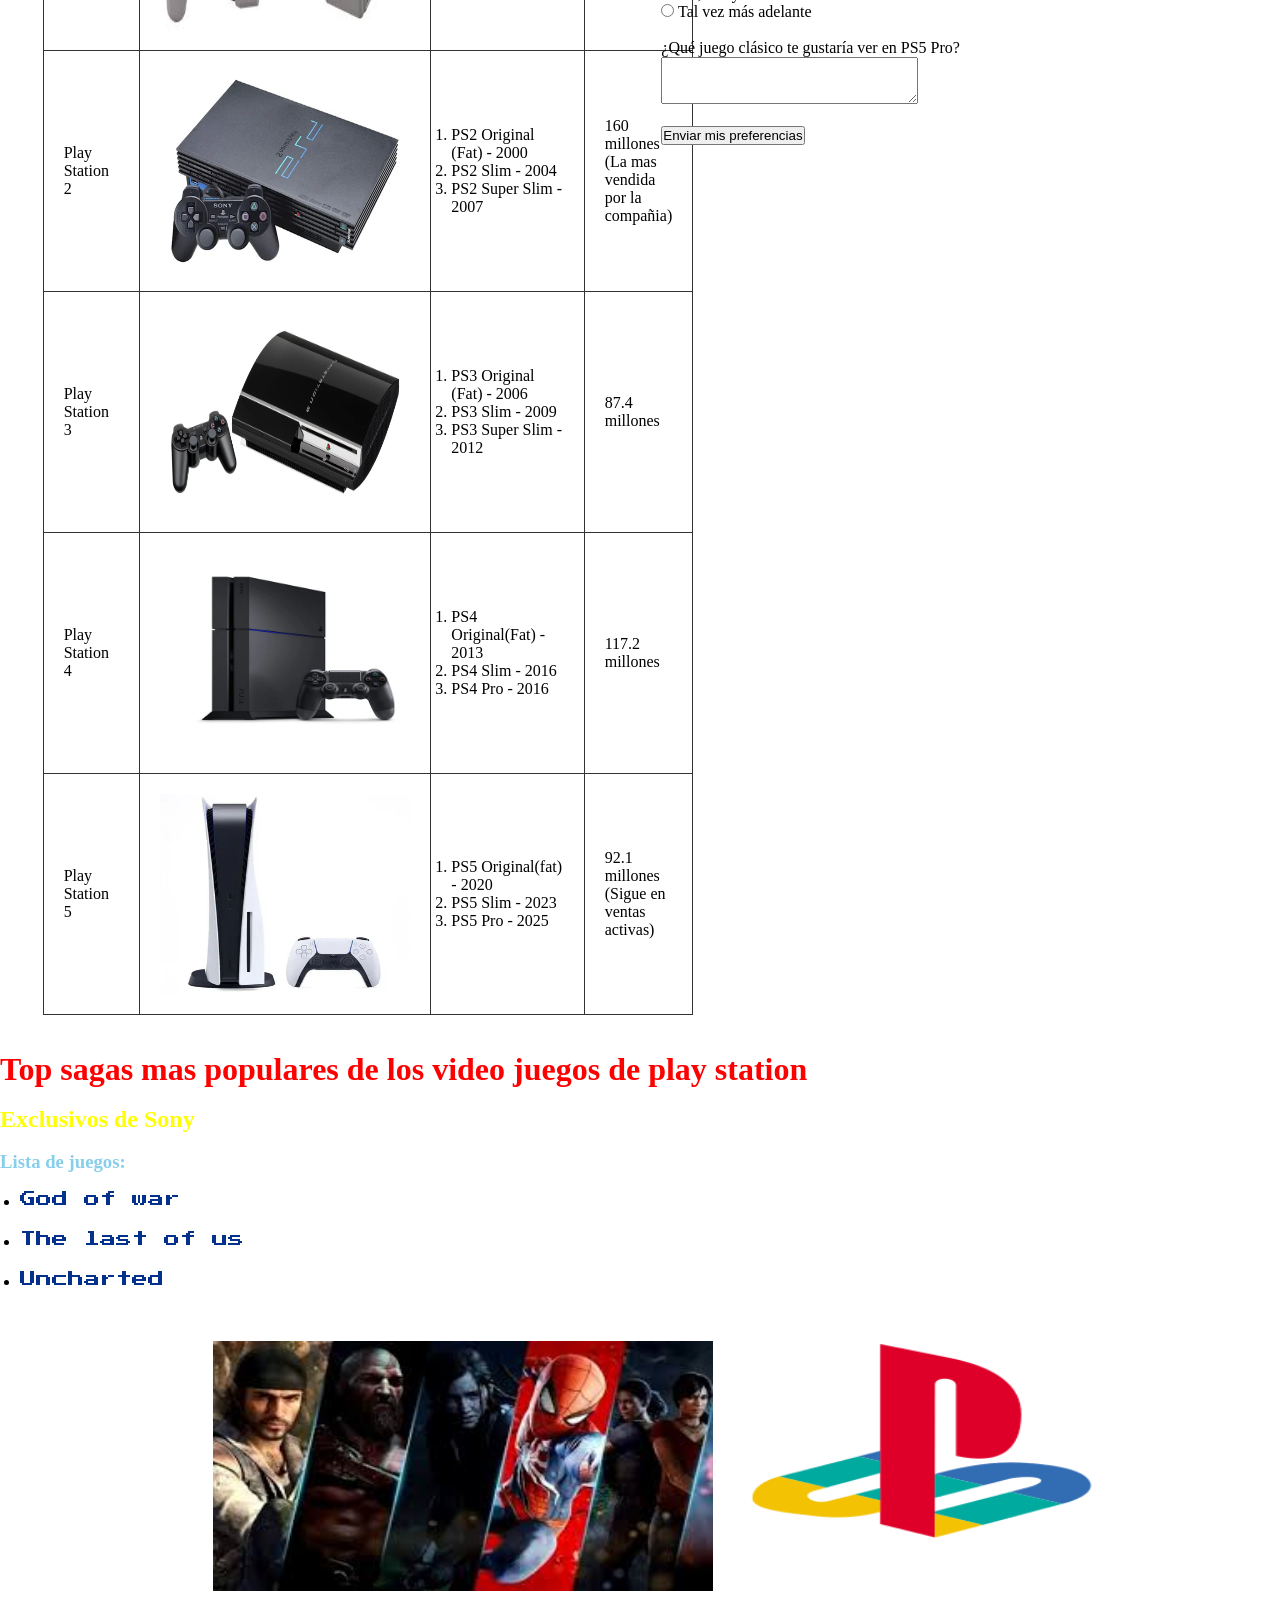
==== commit eefade4b: "retoques proyecto individual" ====
--- a/index.html
+++ b/index.html
@@ -32,6 +32,7 @@
                 <li><a href=>menu</a></li>
                 <li><a href=>imagenes</a></li>
                 <li><a href=>configuracion</a></li>
+                <li><a href="sorteops.html">Sorteo</a></li>
             </ul>
         </nav>
     </section>
@@ -63,11 +64,38 @@
 
             <div id=cajvideo>
 
-                <video src="video/YTDown_YouTube_PlayStation-5-Pro-Console-Reveal-Trailer_Media_6HaRMiTfvks_001_1080p.mp4"  width="1280" height="720"></video>
+                <video
+                    src="video/YTDown_YouTube_PlayStation-5-Pro-Console-Reveal-Trailer_Media_6HaRMiTfvks_001_1080p.mp4"
+                    id="video" controls></video>
 
             </div>
             <div id="textoPpal">
-
+                <h1 style="color: white;">PLAY STATION 5 PRO</h1>
+                <br>
+
+                <p style="color: white;">
+                    La PlayStation 5 Pro llega para redefinir el estándar del gaming de alto rendimiento,
+                    eliminando la definitiva elección entre fluidez y calidad visual. Gracias a su nueva GPU
+                    significativamente más potente y a la innovadora tecnología de escalado por IA, conocida como PSSR,
+                    la consola logra imágenes ultra nítidas con una tasa de fotogramas estable. Esta arquitectura
+                    permite
+                    que los juegos más exigentes se ejecuten con una claridad asombrosa, aprovechando un renderizado
+                    hasta
+                    un 45% más veloz que el modelo estándar para transformar por completo la fidelidad gráfica en
+                    pantalla.
+                </p>
+                <br>
+                <p style="color: white;">
+                    Además de su potencia bruta, esta versión introduce mejoras críticas en el trazado de rayos
+                    avanzado, logrando que los reflejos
+                    y la iluminación en tiempo real se procesen al doble de velocidad. Con la inclusión de un
+                    almacenamiento SSD de 2TB y compatibi
+                    lidad con Wi-Fi 7, la PS5 Pro se posiciona como la pieza de hardware definitiva para quienes buscan
+                    la experiencia más inmersiva
+                    y veloz posible. Es una evolución pensada para exprimir cada detalle técnico, garantizando que el
+                    catálogo actual y futuro de
+                    PlayStation luzca con una calidad cinematográfica sin precedentes.
+                </p>
             </div>
 
         </div>
@@ -170,79 +198,75 @@
                 </table>
             </div>
             <div id="formulario">
-                <section>
-                    <form action="">
-                        <h2>Datos del Participante</h2>
-
-                        <label for="nomParticipante">Nombre Completo:</label>
-                        <input type="text" name="nomParticipante" id="nomParticipante" required>
-
-                        <br><br>
-
-                        <label for="correo">Correo Electrónico:</label>
-                        <input type="email" name="correoUsuario" id="correo" placeholder="usuario@ejemplo.com" required>
-
-                        <br><br>
-
-                        <label>¿Posees actualmente una consola Sony?</label><br>
-                        <input type="radio" name="tieneConsola" id="si" value="si">
-                        <label for="si">Sí, tengo una</label>
-                        <input type="radio" name="tieneConsola" id="no" value="no">
-                        <label for="no">No poseo una consola actualmente</label>
-
-                        <br><br>
-
-                        <label>Géneros de juegos favoritos:</label><br>
-                        <input type="checkbox" name="genero" id="accion" value="accion">
-                        <label for="accion">Acción / Aventura</label>
-                        <input type="checkbox" name="genero" id="rpg" value="rpg">
-                        <label for="rpg">RPG</label>
-                        <input type="checkbox" name="genero" id="deportes" value="deportes">
-                        <label for="deportes">Deportes</label>
-
-                        <br><br>
-
-                        <label for="pais">País de residencia:</label>
-                        <select name="paisUsuario" id="pais">
-                            <option value="">-- Selecciona tu país --</option>
-                            <option value="CO">Colombia</option>
-                            <option value="CH">Chile</option>
-                            <option value="PE">Perú</option>
-                            <option value="BR">Brasil</option>
-                            <option value="AR">Argentina</option>
-
-                        </select>
-                        <p>Si tu localidad no se encuentra en las opciones no le sera posible la participacion en el
-                            sorteo.</p>
-                        <br>
-
-                        <label for="foto">Sube una foto de tu perfil de PSN (opcional):</label>
-                        <input type="file" name="fotoUsuario" id="foto">
-
-                        <br><br>
-
-                        <label for="pass">Crea un PIN para consultar resultados:</label>
-                        <input type="password" name="pinSorteo" id="pass" maxlength="4" required>
-
-                        <br><br>
-
-                        <input type="submit" value="¡Registrarme en el Sorteo!">
-                    </form>
-                </section>
-            </div>
-
-
-        </div>
-
-
+    <section>
+        <form action="">
+            <h2>Encuesta de Comunidad PlayStation</h2>
+
+            <label for="consolaEleccion">¿Qué consola de la tabla recuerdas con más cariño?</label><br>
+            <select name="consolaEleccion" id="consolaEleccion" required>
+                <option value="">-- Elige tu favorita --</option>
+                <option value="ps1">PlayStation 1 (La que inició todo)</option>
+                <option value="ps2">PlayStation 2 (La más vendida)</option>
+                <option value="ps3">PlayStation 3 (El salto al HD)</option>
+                <option value="ps4">PlayStation 4 (Grandes exclusivos)</option>
+                <option value="ps5">PlayStation 5 (La nueva generación)</option>
+            </select>
+
+            <br><br>
+
+            <label>¿Qué sagas exclusivas prefieres? (Puedes marcar varias):</label><br>
+            <input type="checkbox" name="exclusivo" id="gow" value="gow">
+            <label for="gow">God of War</label><br>
+            <input type="checkbox" name="exclusivo" id="tlou" value="tlou">
+            <label for="tlou">The Last of Us</label><br>
+            <input type="checkbox" name="exclusivo" id="spiderman" value="spiderman">
+            <label for="spiderman">Marvel's Spider-Man</label><br>
+            <input type="checkbox" name="exclusivo" id="Uncharted" value="Uncharted">
+            <label for="Uncharted">Uncharted</label><br>
+            <input type="checkbox" name="exclusivo" id="got" value="got">
+            <label for="got">Ghost of tsushima</label> <br>
+            <input type="checkbox" name="exclusivo" id="ab" value="ab">
+            <label for="ab">Astro bot</label><br>
+            <input type="checkbox" name="exclusivo" id="hor" value="hor">
+            <label for="hor">Horizon</label><br>
+            <input type="checkbox" name="exclusivo" id="rat&clank" value="rat&clank">
+            <label for="rat&clank">Ratchet & clank</label>
+
+            <br><br>
+
+            <label>¿Te interesa actualizar a la nueva PS5 Pro?</label><br>
+            <input type="radio" name="interesPro" id="interesSi" value="si">
+            <label for="interesSi">Sí, por la potencia</label><br>
+            <input type="radio" name="interesPro" id="interesNo" value="no">
+            <label for="interesNo">No, estoy bien con mi modelo actual</label><br>
+            <input type="radio" name="interesPro" id="interesDuda" value="duda">
+            <label for="interesDuda">Tal vez más adelante</label>
+
+            <br><br>
+
+            <label for="comentario">¿Qué juego clásico te gustaría ver en PS5 Pro?</label><br>
+            <textarea id="comentario" name="comentario" rows="3" cols="30"></textarea>
+
+            <br><br>
+
+            <input type="submit" value="Enviar mis preferencias">
+        </form>
     </section>
-
-
-    <h1>Top sagas mas populares de los video juegos de play station</h1>
+</div>
+
+
+        </div>
+
+
+    </section>
+<br>
+<br>
+
+    <h1 style="color: red;">Top sagas mas populares de los video juegos de play station</h1>
     <br>
-    <h2>Exclusivos de Sony</h2>
+    <h2 style="color: yellow;">Exclusivos de Sony</h2>
     <br>
-    <h3>Lista de juegos:</h3>
+    <h3 style="color: skyblue;">Lista de juegos:</h3>
     <br>
     <nav>
         <ul class="lista-juegos">
@@ -262,13 +286,6 @@
         </div>
     </a>
 
-
-    <h2>Link para participar en sorteo de una Play Station 5 Pro</h2>
-    <nav>
-
-        <li><a href="sorteops.html">Haga clic aqui</a></li>
-
-    </nav>
     <footer>
 
         <div id="contenidoFooter">
--- a/estilosDark.css
+++ b/estilosDark.css
@@ -41,4 +41,4 @@
 
 .lista-juegos a:hover {
     color: #353940;
-}+}
--- a/estilospropios.css
+++ b/estilospropios.css
@@ -26,7 +26,7 @@
 {
     width: 25%;
     height: 300px;
-    background-color: #03318C;
+    background-color: #A4A5A6;
     border-radius: 5px;
     border: 1px solid black;
 }
@@ -34,14 +34,14 @@
 {
     width: 25%;
     height: 300px;
-    background-color: #03318C;
+    background-color: #0339A6;
     border-radius: 5px;
     border: 1px solid black;
 }#image3-serv
 {
     width: 25%;
     height: 300px;
-    background-color: #03318C;
+    background-color: #353940;
     border-radius: 5px;
     border: 1px solid black;
 }
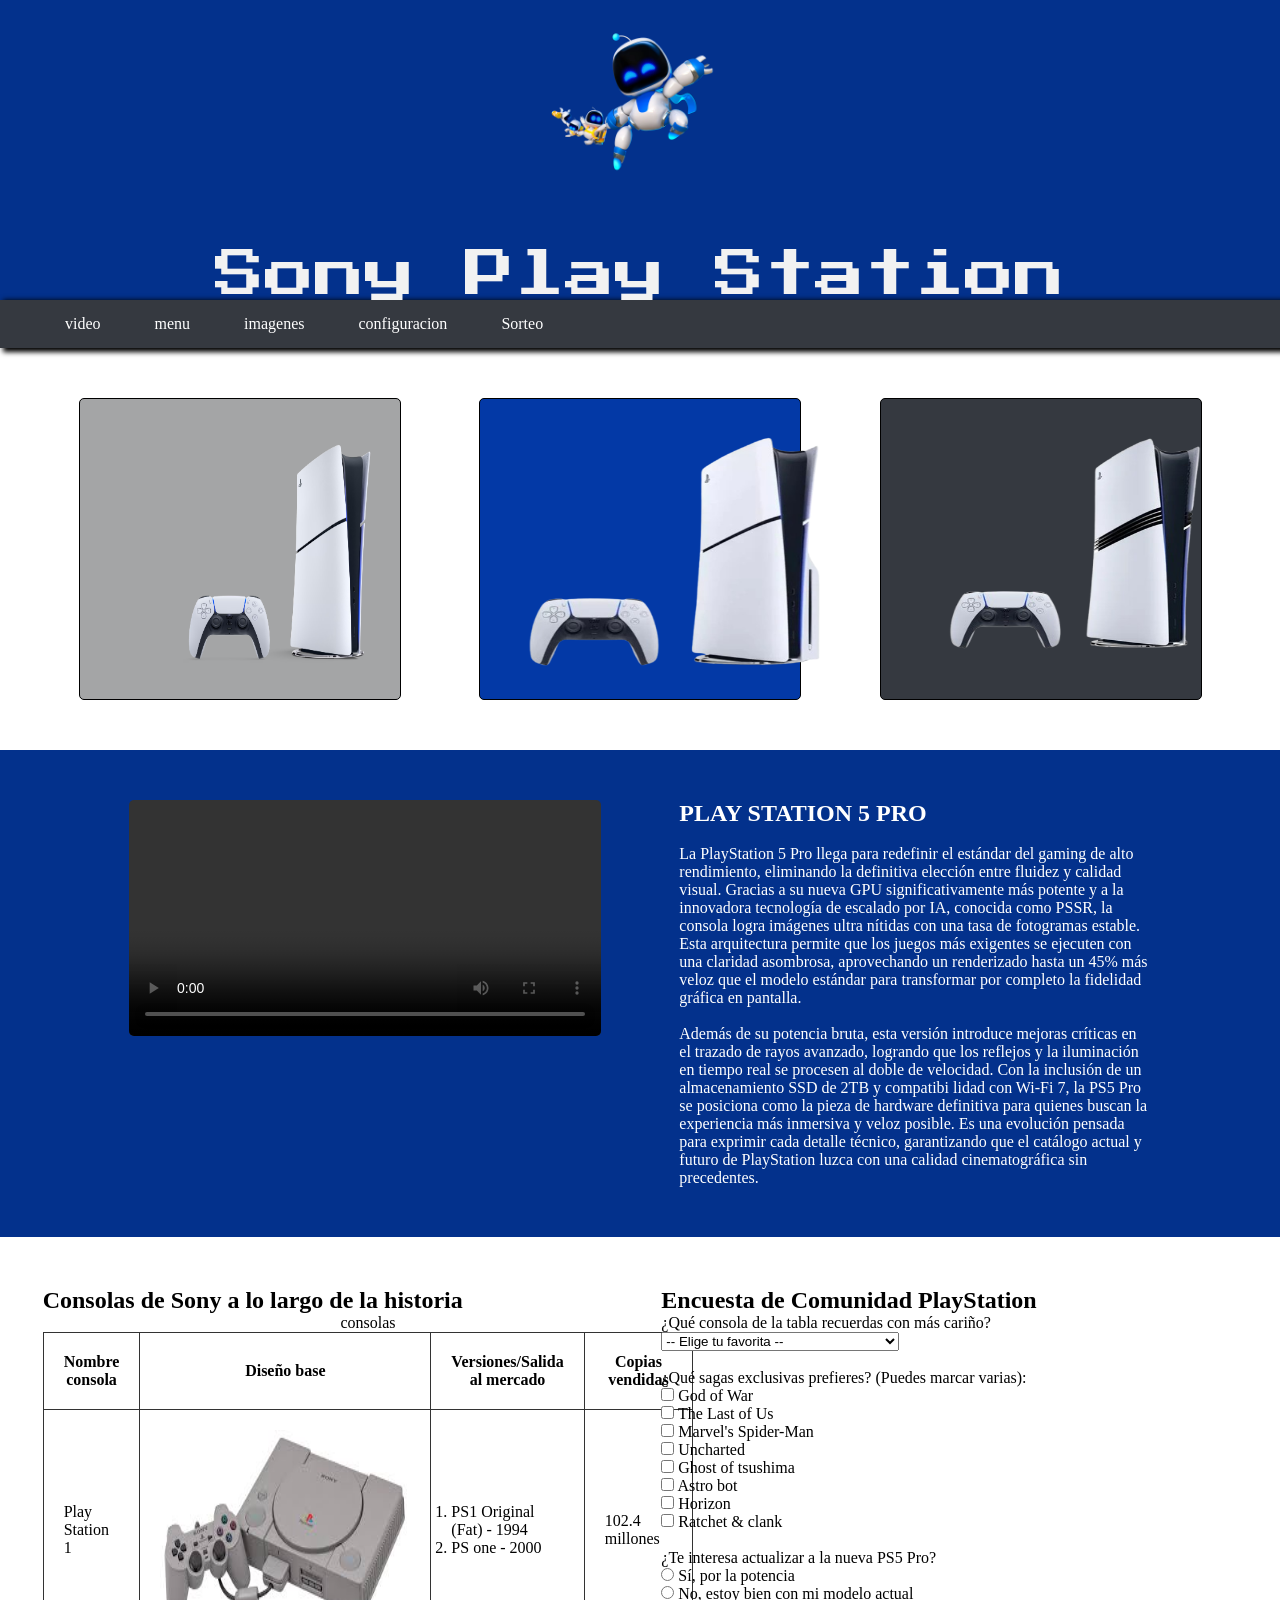
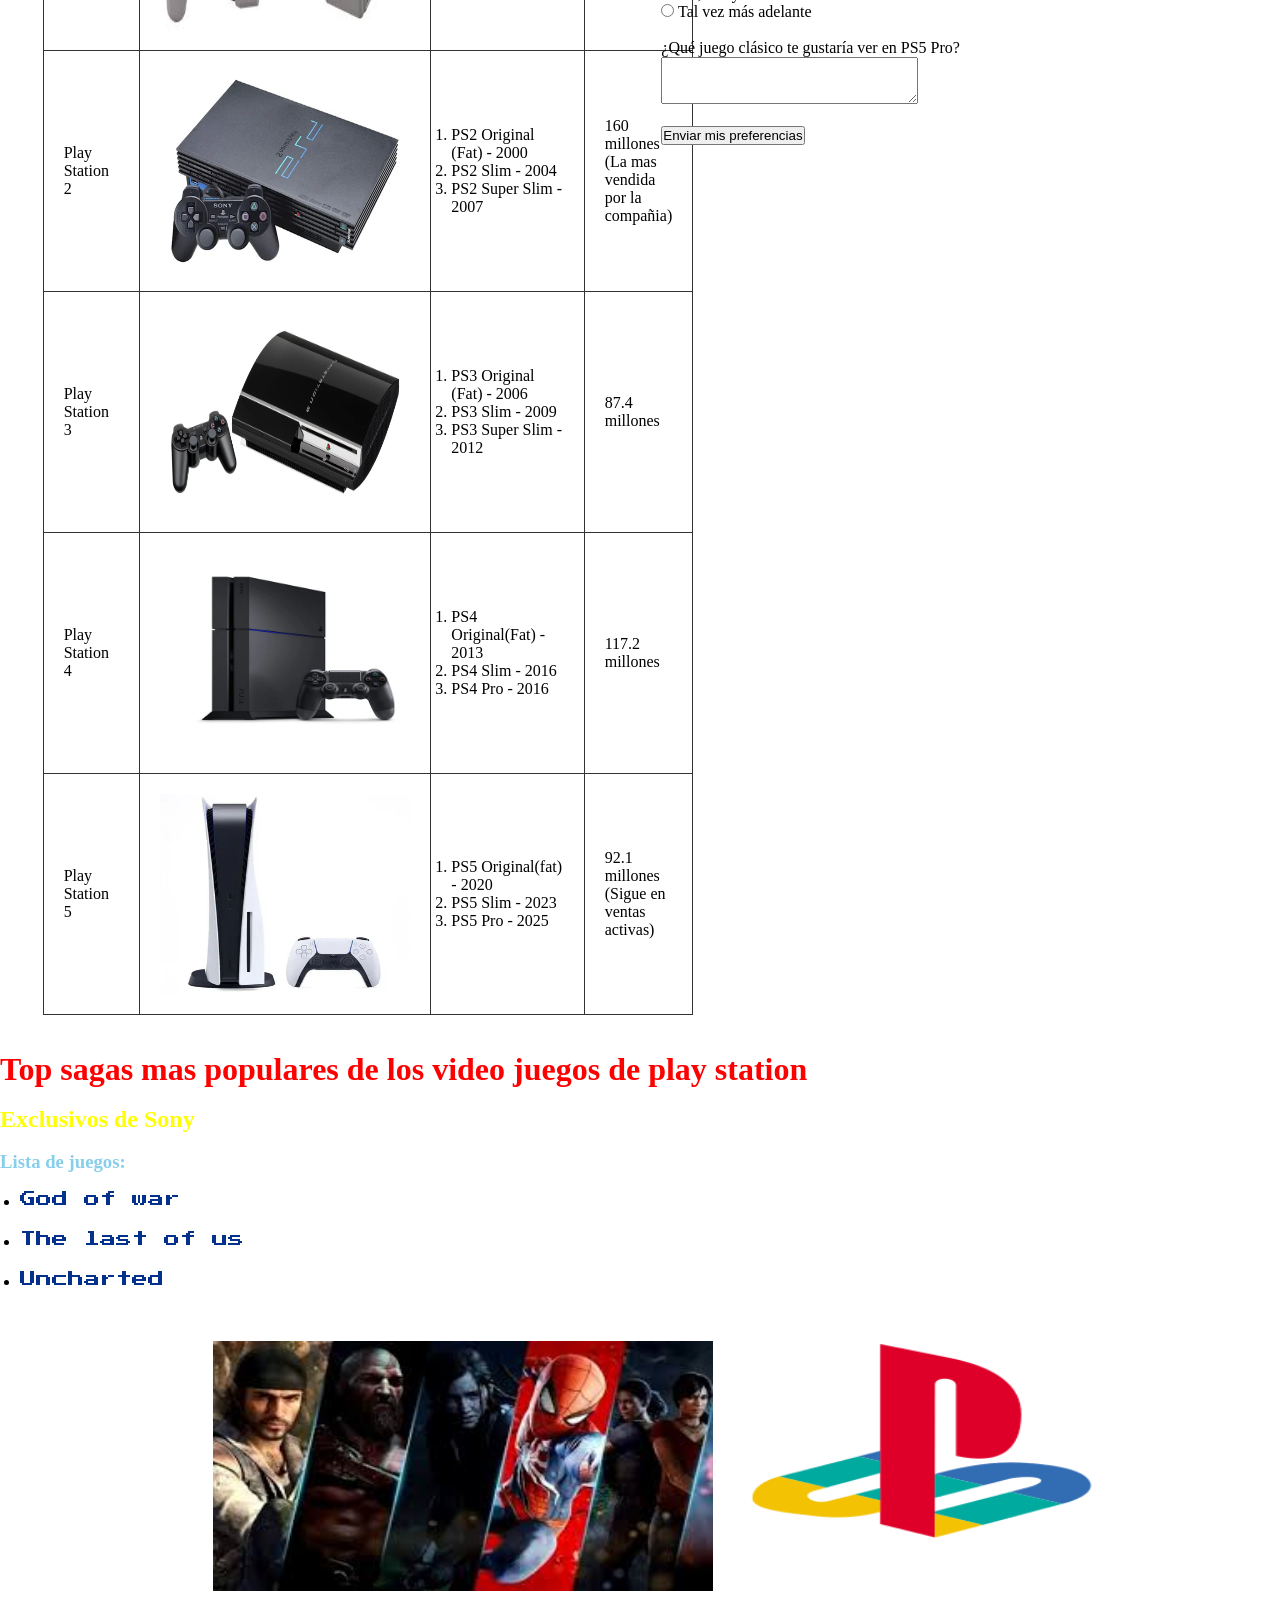
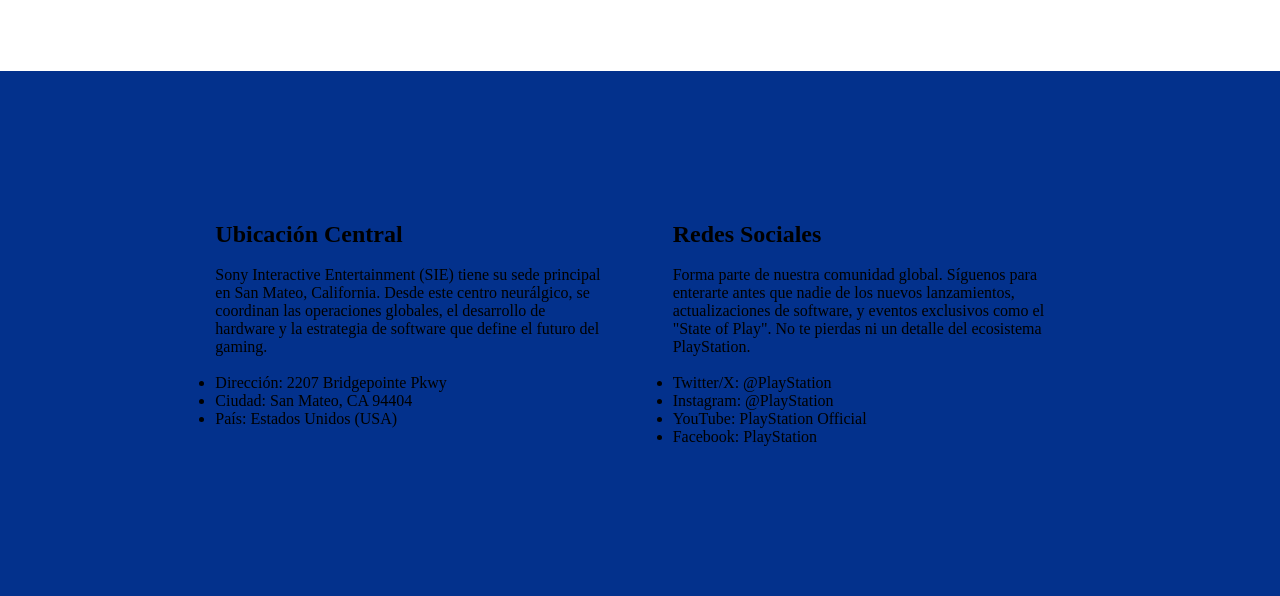
==== commit c8b10224: "footer" ====
--- a/index.html
+++ b/index.html
@@ -287,21 +287,39 @@
     </a>
 
     <footer>
-
-        <div id="contenidoFooter">
-            <div id="cont1">
-
-
-
-            </div>
-            <div id="cont2">
-
-
-
-            </div>
-        </div>
-
-    </footer>
+    <div id="contenidoFooter">
+        <div id="cont1">
+            <h2>Ubicación Central</h2>
+            <br>
+            Sony Interactive Entertainment (SIE) tiene su sede principal en San Mateo, California. Desde este centro neurálgico, se coordinan las operaciones globales, el desarrollo de hardware y la estrategia de software que define el futuro del gaming.
+
+            <br>
+            <br>
+
+            <ul>
+                <li>Dirección: 2207 Bridgepointe Pkwy</li>
+                <li>Ciudad: San Mateo, CA 94404</li>
+                <li>País: Estados Unidos (USA)</li>
+            </ul>
+        </div>
+
+        <div id="cont2">
+            <h2>Redes Sociales</h2>
+            <br>
+            Forma parte de nuestra comunidad global. Síguenos para enterarte antes que nadie de los nuevos lanzamientos, actualizaciones de software, y eventos exclusivos como el "State of Play". No te pierdas ni un detalle del ecosistema PlayStation.
+            
+            <br>
+            <br>
+            
+            <ul>
+                <li>Twitter/X: @PlayStation</li>
+                <li>Instagram: @PlayStation</li>
+                <li>YouTube: PlayStation Official</li>
+                <li>Facebook: PlayStation</li>
+            </ul>
+        </div>
+    </div>
+</footer>
 </body>
 
 </html>
--- a/estilospropios.css
+++ b/estilospropios.css
@@ -103,4 +103,21 @@
     width: 25%;
     height: 300px;
     border-radius: 5px;
+}
+#contenidoFooter
+{
+  display: flex;
+  padding: 150px;
+  justify-content: space-evenly;
+   background-color: #03318C;
+   margin-top: 30px;
+}
+#cont1
+{
+  width: 40%;
+}
+#cont2
+{
+  width: 40%;
+
 }
